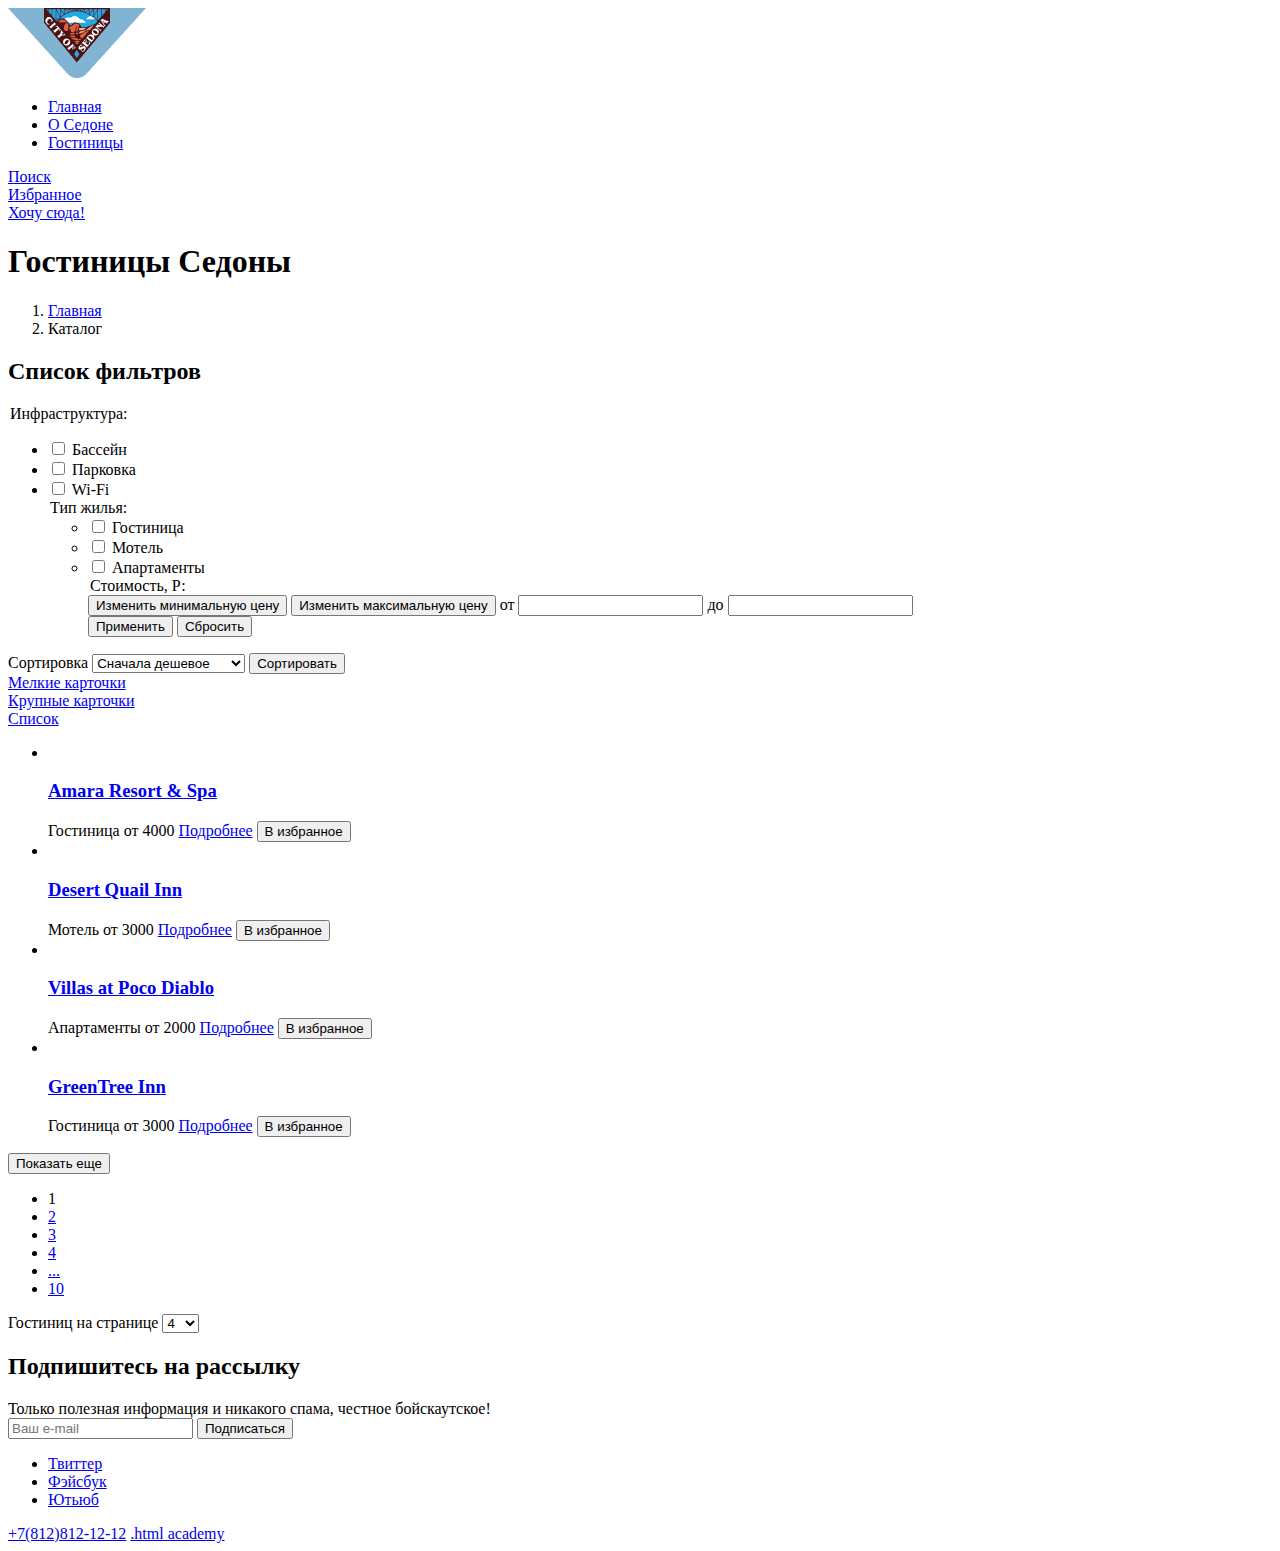
==== catalog.html @ f3546a02 "css" ====
<!DOCTYPE html>
<html lang="ru">
    <head>
        <meta charset="utf-8">
        <title>Каталог</title>
    </head>
<body>
    <header class="page-header">
        <nav class="navigation">
            <a class="navigation-logo" href="index.html">
                <img class="page-header-logo" alt="Герб Седоны" src="images/sedona.png">
            </a>
          <ul class="navigation-list">
            <li class="navigation-item">
              <a class="navigation-link" href="index.html">Главная</a>
            </li>
            <li class="navigation-item">
              <a class="navigation-link" href="aboutSedona.html">О Седоне</a>
            </li>
            <li class="navigation-item">
              <a class="navigation-link navigation-link-current" href="hotels.html">Гостиницы</a>
            </li>
          </ul>
          
          <div class="navigation-item">
              <a class="navigation-link" href="#">
                <span class="visually-hidden">Поиск</span></a>
              </div>
            <div class="navigation-item">
              <a class="navigation-link" href="#">
                <span class="visually-hidden">Избранное</span></a>
              </div>
            <div class="navigation-item">
              <a class="navigation-link" href="#">
                <span>Хочу сюда!</span></a>
              </div>
        </nav>
        </header>
<main class="main-inner">
    <header class="inner-header">
        <h1 class="inner-header-title">Гостиницы Седоны</h1>
        <ol class="breadcrumbs">
            <li class="breadcrumbs-item">
                <a class="breadcrumbs-link" href="index.html">Главная</a>
            </li>
            <li class="breadcrumbs-item">
                <a class="breadcrumbs-link">Каталог</a>
            </li>
        </ol>
    <section class="catalog-hotels">
        <h2 class="visually-hidden">Список фильтров</h2>
    <form class="search-form">

        <legend class="search-form-field-title">Инфраструктура:</legend>
    <label class="search">
        <ul class="search-form-field-list">
            <li class="search-form-field-item">
        <input class="visually-hidden search-form-input" type="checkbox" name="swimming pool">
        <span class="search-mark"></span>
        <span class="search-label">Бассейн</span>
    </label>
    </li>
    <li class="search-form-field-item">
        <input class="visually-hidden search-form-input" type="checkbox" name="parking">
        <span class="search-mark"></span>
        <span class="search-label">Парковка</span>
    </label>
    </li>
    <li class="search-form-fiield-item">
        <input class="visually-hidden search-form-input" type="checkbox" name="Wi-Fi">
        <span class="search-mark"></span>
        <span class="search-label">Wi-Fi</span>
    </label>
    </li>
    </form>    
    <form class="search-form-fieldset">
        <legend class="search-form-field-title">Тип жилья:</legend>
         <label class="search">
        <ul class="search-form-field-list">
            <li class="search-form-field-item">
        <input class="visually-hidden search-form-input" type="checkbox" name="hotel">
        <span class="search-mark"></span>
        <span class="search-label">Гостиница</span>
    </label>
    </li>
    <li class="search-form-field-item">
        <input class="visually-hidden search-form-input" type="checkbox" name="motel">
        <span class="search-mark"></span>
        <span class="search-label">Мотель</span>
    </label>
    </li>
    <li class="search-form-field-item">
        <input class="visually-hidden search-form-input" type="checkbox" name="apartment">
        <span class="search-mark"></span>
        <span class="search-label">Апартаменты</span>
    </label>
    </li>
    </form>  
    <form class="price-hotels">
        <legend class="price-hotels-title">Стоимость, Р:</legend>
        <button class="range-toggle toggle-min" type="button">
            <span class="visually-hidden">Изменить минимальную цену</span>
        </button>
        <button class="range-toggle toggle-max" type="button">
            <span class="visually-hidden">Изменить максимальную цену</span>
        </button>
        <label class="catalog-filter-label">
            от <input class="catalog-filter-input" type="number" name="min-price">
        </label>
        <label class="catalog-filter-label">
            до <input class="catalog-filter-input" type="number" name="max-price">
        </label>
      </form> 
    <form class="search-hotels">
      <button class="search-hotels-apply" type="submit">Применить</button>
      <button class="search-hotels-reset" type="submit">Сбросить</button> 
    </form> 
    </section>    
  </header>
</main>

  <section class="search-result">
    <divclass="sorting-type">
      <label class="visually-hidden" for="sorting">Сортировка</label>
      <select class="select-control" id="sorting" name="sorting">
        <option value="cheap">Сначала дешевое</option>
        <option value="popular">Сначала популярное</option>
        <option value="expensive">Сначала дорогое</option>
      </select>
      <button class="visually-hidden">Сортировать</button>
    </div>
  <div><a href="#" class="button">
    <span class="visually-hidden">Мелкие карточки</span>
  </a></div>  
  <div><a href="#" class="button">
    <span class="visually-hidden">Крупные карточки</span>
  </a></div>
  <div><a href="#" class="button">
    <span class="visually-hidden">Список</span>
  </a></div> 
<ul class="hotel-list">
  <li class="hotel-card">
  <a class="hotel-card-link" href="hotel.html">
    <img class="hotel-card-image" src="" alt="">
    <h3 class="hotel-card-title">Amara Resort & Spa</h3>
  </a>  
    <span class="hotel-card-type">Гостиница</span>
    <span class="hotel-card-price">от 4000</span>
  <a href="#" class="hotel-card-details">Подробнее</a>
  <button class="hotel-card-favourites" type="submit">В избранное</button>
  </li>
  <li class="hotel-card">
    <a class="hotel-card-link" href="hotel.html">
      <img class="hotel-card-image" src="" alt="">
      <h3 class="hotel-card-title">Desert Quail Inn</h3>
    </a>  
      <span class="hotel-card-type">Мотель</span>
      <span class="hotel-card-price">от 3000</span>
    <a href="#" class="hotel-card-details">Подробнее</a>
    <button class="hotel-card-favourites" type="submit">В избранное</button>
    </li>
    <li class="hotel-card">
      <a class="hotel-card-link" href="hotel.html">
        <img class="hotel-card-image" src="" alt="">
        <h3 class="hotel-card-title">Villas at Poco Diablo</h3>
      </a>  
        <span class="hotel-card-type">Апартаменты</span>
        <span class="hotel-card-price">от 2000</span>
      <a href="#" class="hotel-card-details">Подробнее</a>
      <button class="hotel-card-favourites" type="submit" aria-checked="">В избранное</button>
      </li>
      <li class="hotel-card">
        <a class="hotel-card-link" href="hotel.html">
          <img class="hotel-card-image" src="" alt="">
          <h3 class="hotel-card-title">GreenTree Inn</h3>
        </a>  
          <span class="hotel-card-type">Гостиница</span>
          <span class="hotel-card-price">от 3000</span>
        <a href="#" class="hotel-card-details">Подробнее</a>
        <button class="hotel-card-favourites" type="submit">В избранное</button>
        </li>
</ul>
<button class="button show-more-button" type="button">Показать еще</button>
<ul class="pagination">
   <li class="pagination-item">
    <a class="pagination-link pagination-current">1</a>
    </li>
    <li class="pagination-item">
      <a class="pagination-link pagination-current" href="#">2</a>
      </li>
      <li class="pagination-item">
        <a class="pagination-link pagination-current" href="#">3</a>
        </li>
        <li class="pagination-item">
          <a class="pagination-link pagination-current" href="#">4</a>
        </li>  
            <li class="pagination-item">
            <a class="pagination-link pagination-current" href="#">...</a>
            </li>
            <li class="pagination-item">
              <a class="pagination-link pagination-current" href="#">10</a>
            </li>
 </ul>
  <div class="quantity-hotel-card">
    <label>Гостиниц на странице</label>
    <select class="select-control" id="quantity" name="quantity">
      <option value="4">4</option>
      <option value="8">8</option>
      <option value="12">12</option>
    </select>
  </div>
  </section>
  
  <section class="contact-section">
    <h2 class="contact-section-title">Подпишитесь на рассылку</h2>
    <span class="contact-section-description">Только полезная информация и никакого спама,
      честное бойскаутское!</span>
    <form class="contact-section-form" action="https://htmlacademy.ru" method="POST">
     <label class="subscribe-button-label">
      <input type="text" id="email" name="E-mail" placeholder="Ваш e-mail" required>
      <button class="button" type="submit">Подписаться</button>
      </label>
    </form>
  </section>

<footer class="page-footer">
  <section class="footer-social">
    <ul class="social-list">
      <li class="social-item">
        <a class="button" href="https://www.twitter.com/htmlacademy_ru">
        <span class="visually-hidden">Твиттер</span>
        </a>
      </li>  
      <li class="social-item">
        <a class="button" href="https://www.facebook.com/htmlacademy">
        <span class="visually-hidden">Фэйсбук</span>
        </a>
      </li>  
      <li class="social-item">
        <a class="button" href="https://www.youtube.com/c/HTMLAcademyRUS">
        <span class="visually-hidden">Ютьюб</span>
        </a>
      </li>  
    </ul>
  </section>
      <a class="footer-phone-link" href="tel:+78128121212">+7(812)812-12-12</a>
      <a class="footer-link" href="https://htmlacademy.ru" >.html academy</a>
</footer>

</body>
</html>
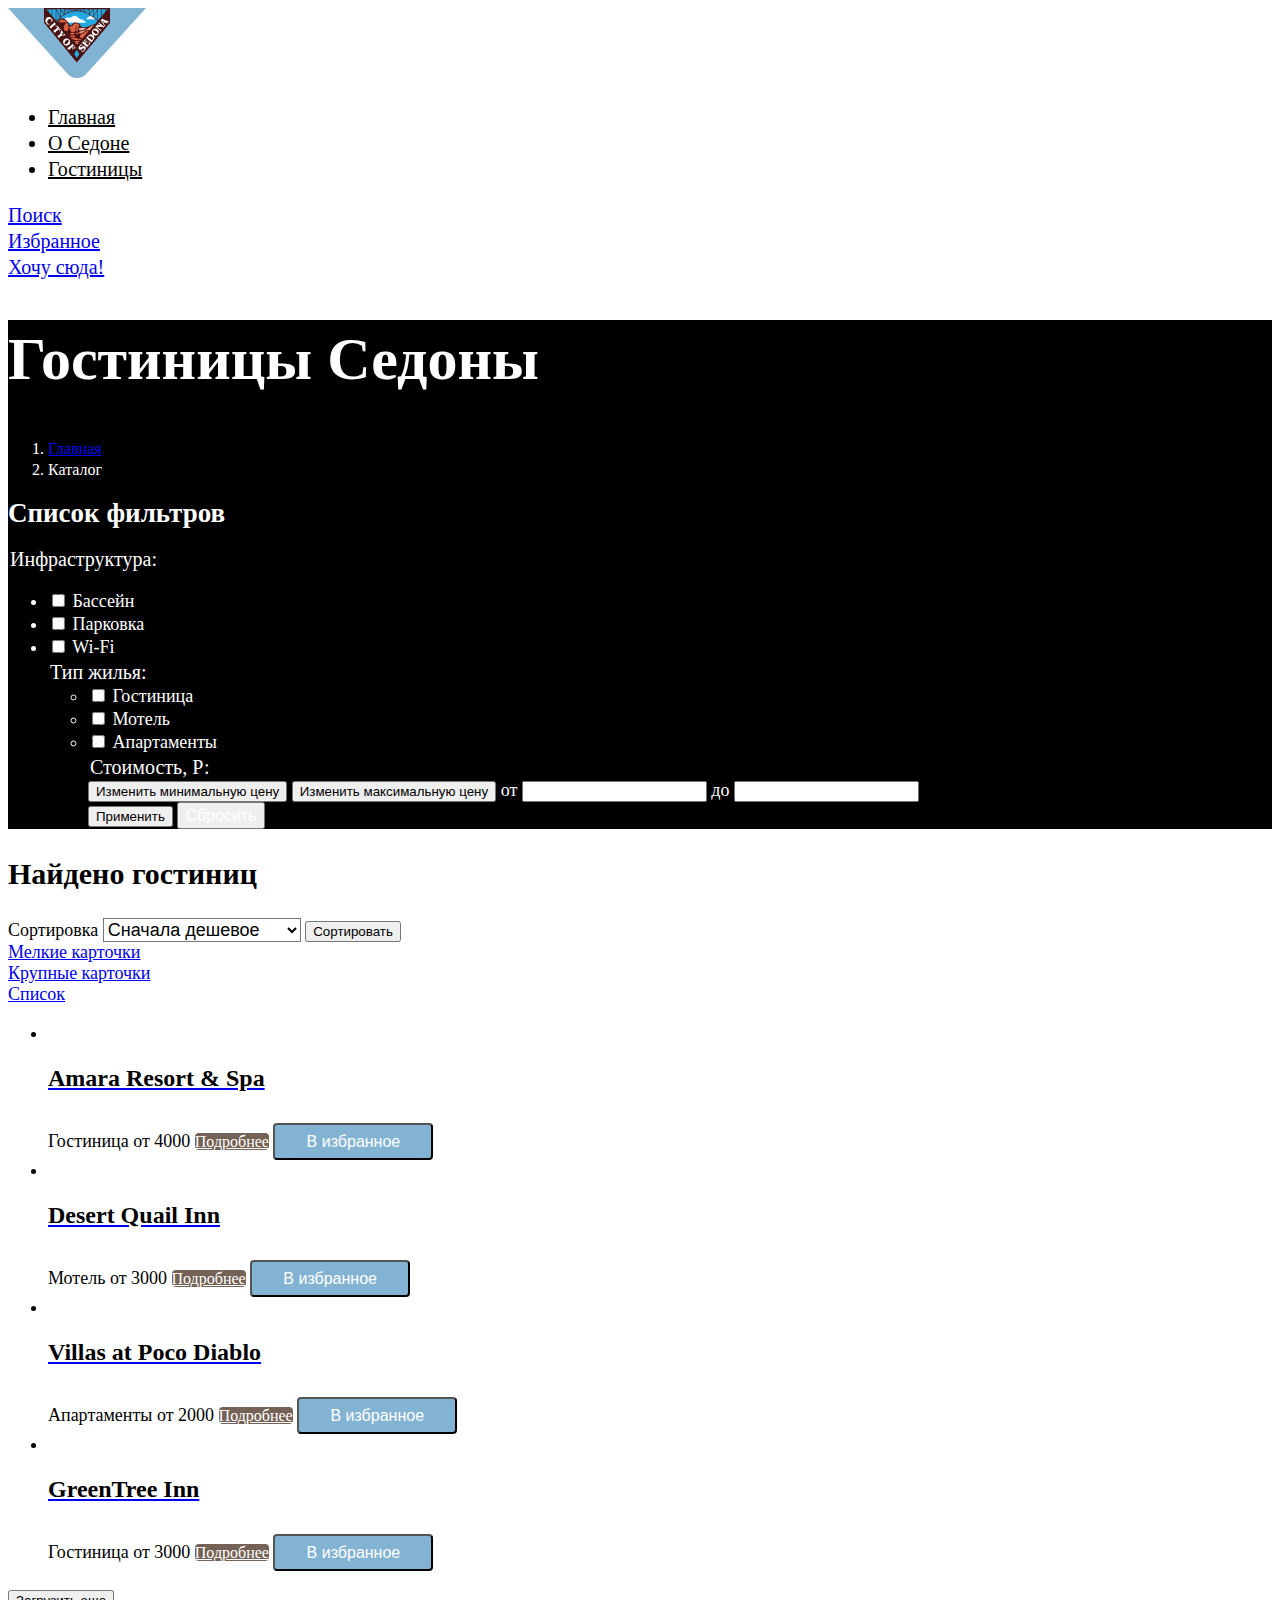
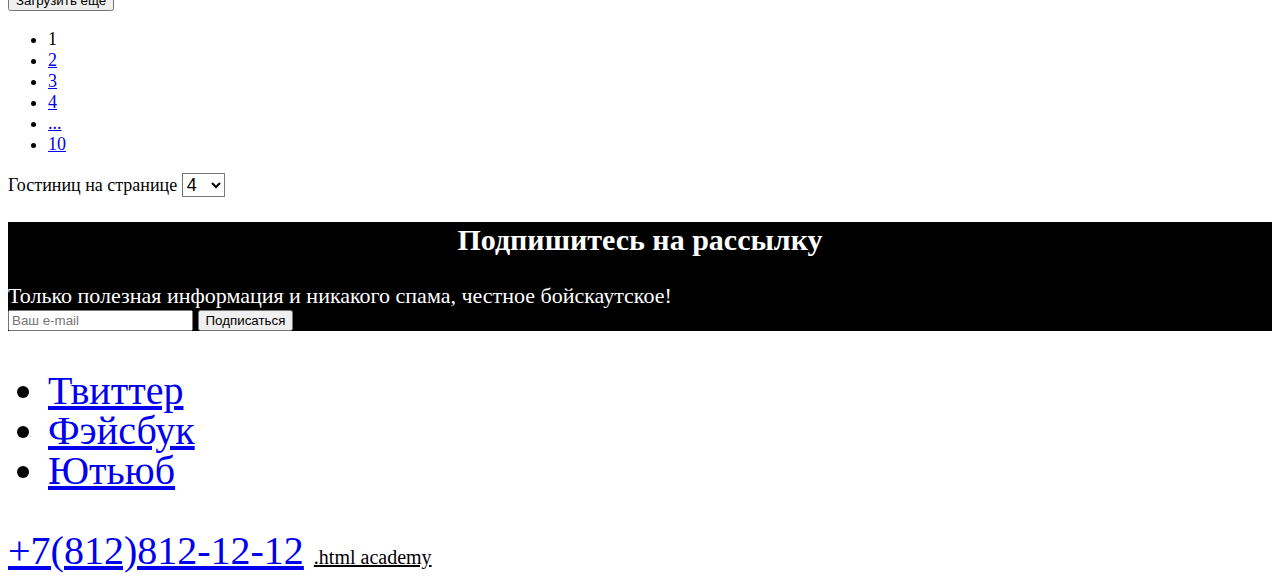
==== commit 45df2679: "разметка страниц" ====
--- a/catalog.html
+++ b/catalog.html
@@ -3,6 +3,7 @@
     <head>
         <meta charset="utf-8">
         <title>Каталог</title>
+        <link rel="stylesheet" href="styles/styles.css">
     </head>
 <body>
     <header class="page-header">
@@ -120,7 +121,8 @@
 </main>
 
   <section class="search-result">
-    <divclass="sorting-type">
+    <h2 class="total-result">Найдено гостиниц</h2>
+    <div class="sorting-type">
       <label class="visually-hidden" for="sorting">Сортировка</label>
       <select class="select-control" id="sorting" name="sorting">
         <option value="cheap">Сначала дешевое</option>
@@ -129,13 +131,13 @@
       </select>
       <button class="visually-hidden">Сортировать</button>
     </div>
-  <div><a href="#" class="button">
+  <div><a href="#" class="button-small-card">
     <span class="visually-hidden">Мелкие карточки</span>
   </a></div>  
-  <div><a href="#" class="button">
+  <div><a href="#" class="button-big-card">
     <span class="visually-hidden">Крупные карточки</span>
   </a></div>
-  <div><a href="#" class="button">
+  <div><a href="#" class="button-list">
     <span class="visually-hidden">Список</span>
   </a></div> 
 <ul class="hotel-list">
@@ -180,25 +182,25 @@
         <button class="hotel-card-favourites" type="submit">В избранное</button>
         </li>
 </ul>
-<button class="button show-more-button" type="button">Показать еще</button>
+<button class="button show-more-button" type="button">Загрузить еще</button>
 <ul class="pagination">
    <li class="pagination-item">
-    <a class="pagination-link pagination-current">1</a>
+    <a class="pagination-link pagination-current-1">1</a>
     </li>
     <li class="pagination-item">
-      <a class="pagination-link pagination-current" href="#">2</a>
+      <a class="pagination-link pagination-current-n" href="#">2</a>
       </li>
       <li class="pagination-item">
-        <a class="pagination-link pagination-current" href="#">3</a>
+        <a class="pagination-link pagination-current-n" href="#">3</a>
         </li>
         <li class="pagination-item">
-          <a class="pagination-link pagination-current" href="#">4</a>
+          <a class="pagination-link pagination-current-n" href="#">4</a>
         </li>  
             <li class="pagination-item">
-            <a class="pagination-link pagination-current" href="#">...</a>
+            <a class="pagination-link pagination-current-n" href="#">...</a>
             </li>
             <li class="pagination-item">
-              <a class="pagination-link pagination-current" href="#">10</a>
+              <a class="pagination-link pagination-current-n" href="#">10</a>
             </li>
  </ul>
   <div class="quantity-hotel-card">
--- a/styles/styles.css
+++ b/styles/styles.css
@@ -0,0 +1,375 @@
+
+@font-face {
+    font-family: "PT Sans";
+    font-style: normal;
+    font-weight: 400;
+    src: url("fonts/ptsans-400.woff2");
+    font-display: swap;
+}
+
+@font-face {
+    font-family: "PT Sans";
+    font-style: normal;
+    font-weight: 700;
+    src: url("fonts/ptsans-700.woff2");
+    font-display: swap;
+}
+
+body {
+    font-family: "PT Sans" sans-serif;
+    font-size: 18px;
+    line-height: 21px;
+    color: #000000;
+    background-color: #ffffff;
+}
+
+.page-header {
+    color: #000000;
+    font-size: 20px;
+    line-height: 26px;
+}
+
+.navigation-list {
+    font-family: "PT Sans" sans-serif;
+    color: #000000;
+    background-color: #ffffff;
+    font-size: 20px;
+    line-height: 26px;  
+}
+
+.navigation-list a {
+    font-family: "PT Sans" sans-serif;
+    color: #000000;
+}
+
+.page-main {
+    background-image: url("images/page-main.jpg");
+    background-color: rgb(118, 192, 214);
+    repeat: no-repeat;
+    position: absolute;
+}
+
+.advantages {
+    font-size: 30px;
+    line-height: 36px;
+    font-weight: 700;color: #000000;
+    background-color: #ffffff;
+   }
+
+.advantages-title {
+    font-family: "PT Sans" sans-serif;
+    font-size: 24px;
+    line-height: 28px;
+    color: #ffffff;
+    background-color: #83B3D3;
+    background-size: 400px 384px;
+
+}   
+
+/*Преимущества*/
+.advantages-item-1 {
+    font-size: 24px;
+    line-height: 28px;
+    color: #ffffff;
+    background-color: #83B3D3;
+}
+.advantages-item-2 {
+    font-size: 24px;
+    line-height: 28px;
+    color: #ffffff;
+    background-color: #83B3D3;
+}
+.advantages-item-3 {
+    font-size: 24px;
+    line-height: 28px;
+    color: #000000;
+    background-color: rgba(131, 179, 211, 0.12);
+}
+
+.advantages-item-4 {
+    font-size: 24px;
+    line-height: 28px;
+    color: #000000;
+    background-color: rgba(131, 179, 211, 0.2);
+}
+.advantages-item-5 {
+    font-size: 24px;
+    line-height: 28px;
+    color: #000000;
+    background-color: rgba(131, 179, 211, 0.12);
+}
+
+.subadvantages-item-1 {
+    color: #000000;
+    background-color: rgba(131, 179, 211, 0.12);
+}
+
+.subadvantages-item-2 {
+    color: #000000;
+    background-color: #ffffff;
+}
+.subadvantages-item-3 {
+    color: #000000;
+    background-color: rgba(131, 179, 211, 0.12);
+}
+
+p {
+    font-family: "PT Sans" sans-serif;
+    font-size: 22px;
+    line-height: 36px;
+    text-align: center;
+    
+}
+
+
+.search-title {
+    font-family: "PT Sans" sans-serif;
+    font-size: 30px;
+    line-height: 36px;
+    color: #000000;
+    text-align: center;
+}
+.search-description {
+    font-family: "PT Sans" sans-serif;
+    font-size: 22px;
+    line-height: 26px;
+    color: #000000;
+    text-align: center;
+
+}
+
+section .search-description + .button
+ {
+    font-family: "PT Sans" sans-serif;
+    font-size: 20px;
+    line-height: 36px;
+    color: #ffffff;
+    background-color: #756257;
+    text-align: center;
+    width: 575px;
+    height: 60px;
+    border-radius: 10px;
+}
+
+.contact-section {
+    color: #ffffff;
+    background-color:#000000;
+    background-image: url("images/contact-section-background.jpg");
+    }
+
+.contact-section-title {
+    font-family: "PT Sans" sans-serif;
+    font-size: 30px;
+    line-height: 36px;
+    text-align:center;
+    color: #ffffff;
+    background-color: #000000;
+}
+
+.contact-section-description {
+    font-family: "PT Sans" sans-serif;
+    font-size: 22px;
+    line-height: 26px;
+    text-align: center;
+    color: #ffffff;
+    background-color: #000000;
+
+}
+
+.page-footer {
+    font-family: "PT Sans" sans-serif;
+    font-size: 40px;
+    line-height: 40px;
+    color:#000000;
+    background-color: #ffffff;
+}
+
+.page-footer .social-item-twitter {
+    font-family: "PT Sans" sans-serif;
+    font-size: 20px;
+    line-height: 20px;
+    color:#000000;
+    background-color: #ffffff;
+}
+
+.page-footer .social-item-facebook {
+    font-family: "PT Sans" sans-serif;
+    font-size: 20px;
+    line-height: 20px;
+    color:#000000;
+    background-color: #ffffff;
+}
+
+.page-footer .social-item-youtube {
+    font-family: "PT Sans" sans-serif;
+    font-size: 20px;
+    line-height: 20px;
+    color:#000000;
+    background-color: #ffffff;
+}
+
+.footer-link {
+    font-family: "PT Sans" sans-serif;
+    font-size: 20px;
+    line-height: 20px;
+    color:#000000;
+    background-color: #ffffff;
+}
+    
+
+/*Каталог*/
+
+.main-inner {
+    font-family: "PT Sans" sans-serif;
+    color: #ffffff;
+    background-color: black;
+}
+
+.inner-header-title {
+    font-size: 60px;
+    line-height: 78px;
+    color: #ffffff;
+}
+
+.breadcrumbs {
+    font-size: 16px;
+    line-height: 21px;
+    color: #ffffff;
+}
+
+.search-form-field-title {
+    font-size: 20px;
+    line-height: 26px;
+    color: #ffffff;
+}
+
+.search-label {
+    font-size: 18px;
+    line-height: 23px;
+    color: #ffffff;
+}
+
+.price-hotels-title {
+    font-size: 20px;
+    line-height: 26px;
+    color: #ffffff;
+}
+
+.range-toggle toggle-min {
+    font-size: 18px;
+    line-height: 23px;
+    color: #ffffff;
+}
+
+.range-toggle toggle-max {
+    font-size: 18px;
+    line-height: 23px;
+    color: #ffffff;
+}
+
+.search-hotels-apply button{
+    font-size: 16px;
+    line-height: 21px;
+    color: #ffffff;
+    background-color: #83B3D3;
+    width: 160px;
+    height: 48px;
+    border-radius: 4px;
+}
+
+.search-hotels-reset {
+    font-size: 16px;
+    line-height: 21px;
+    color: #ffffff;
+}
+
+.total-result {
+    font-size: 30px;
+    line-height: 39px;
+    color: #000000;
+    background-color: #ffffff;
+}
+
+.select-control {
+    font-size: 18px;
+    line-height: 23px;
+    color: #000000;
+    background-color: #ffffff;
+}
+
+.hotel-card-title {
+    font-size: 24px;
+    height: 31px;
+    color: #000000;
+    background-color: #ffffff;
+}
+
+.hotel-card-type {
+    font-size: 18px;
+    line-height: 23px;
+    color: #000000;
+    background-color: #ffffff;
+}
+
+.hotel-card-price {
+    font-size: 18px;
+    line-height: 23px;
+    color: #000000;
+    background-color: #ffffff;
+}
+
+.hotel-card-details {
+    font-size: 16px;
+    line-height: 21px;
+    color: #ffffff;
+    background-color: #756257;
+    width: 160px;
+    height: 37px;
+    border-radius: 4px;
+}
+
+.hotel-card-favourites {
+    font-size: 16px;
+    line-height: 21px;
+    color: #ffffff;
+    background-color: #83B3D3;
+    width: 160px;
+    height: 37px;
+    border-radius: 4px;
+}
+
+.button .show-more-button {
+    font-size: 20px;
+    line-height: 26px;
+    color: #ffffff;
+    background-color: #83B3D3;
+    width: 625px;
+    height: 55px;
+}
+
+.pagination-link .pagination-current-1 {
+    font-size: 20px;
+    line-height: 26px;
+    color: #000000;
+    background-color: #F2F2F2;
+    width: 55px;
+    height: 55px;
+    border-radius: 4px;
+}
+
+.pagination-link .pagination-current-n {
+    font-size: 20px;
+    line-height: 26px;
+    color: #000000;
+    background-color: #83B3D3;
+    width: 55px;
+    height: 55px;
+    border-radius: 4px;
+}
+
+.quantity-hotel-card {
+    font-size: 18px;
+    line-height: 23px;
+    color: #000000;
+    background-color: #ffffff;
+}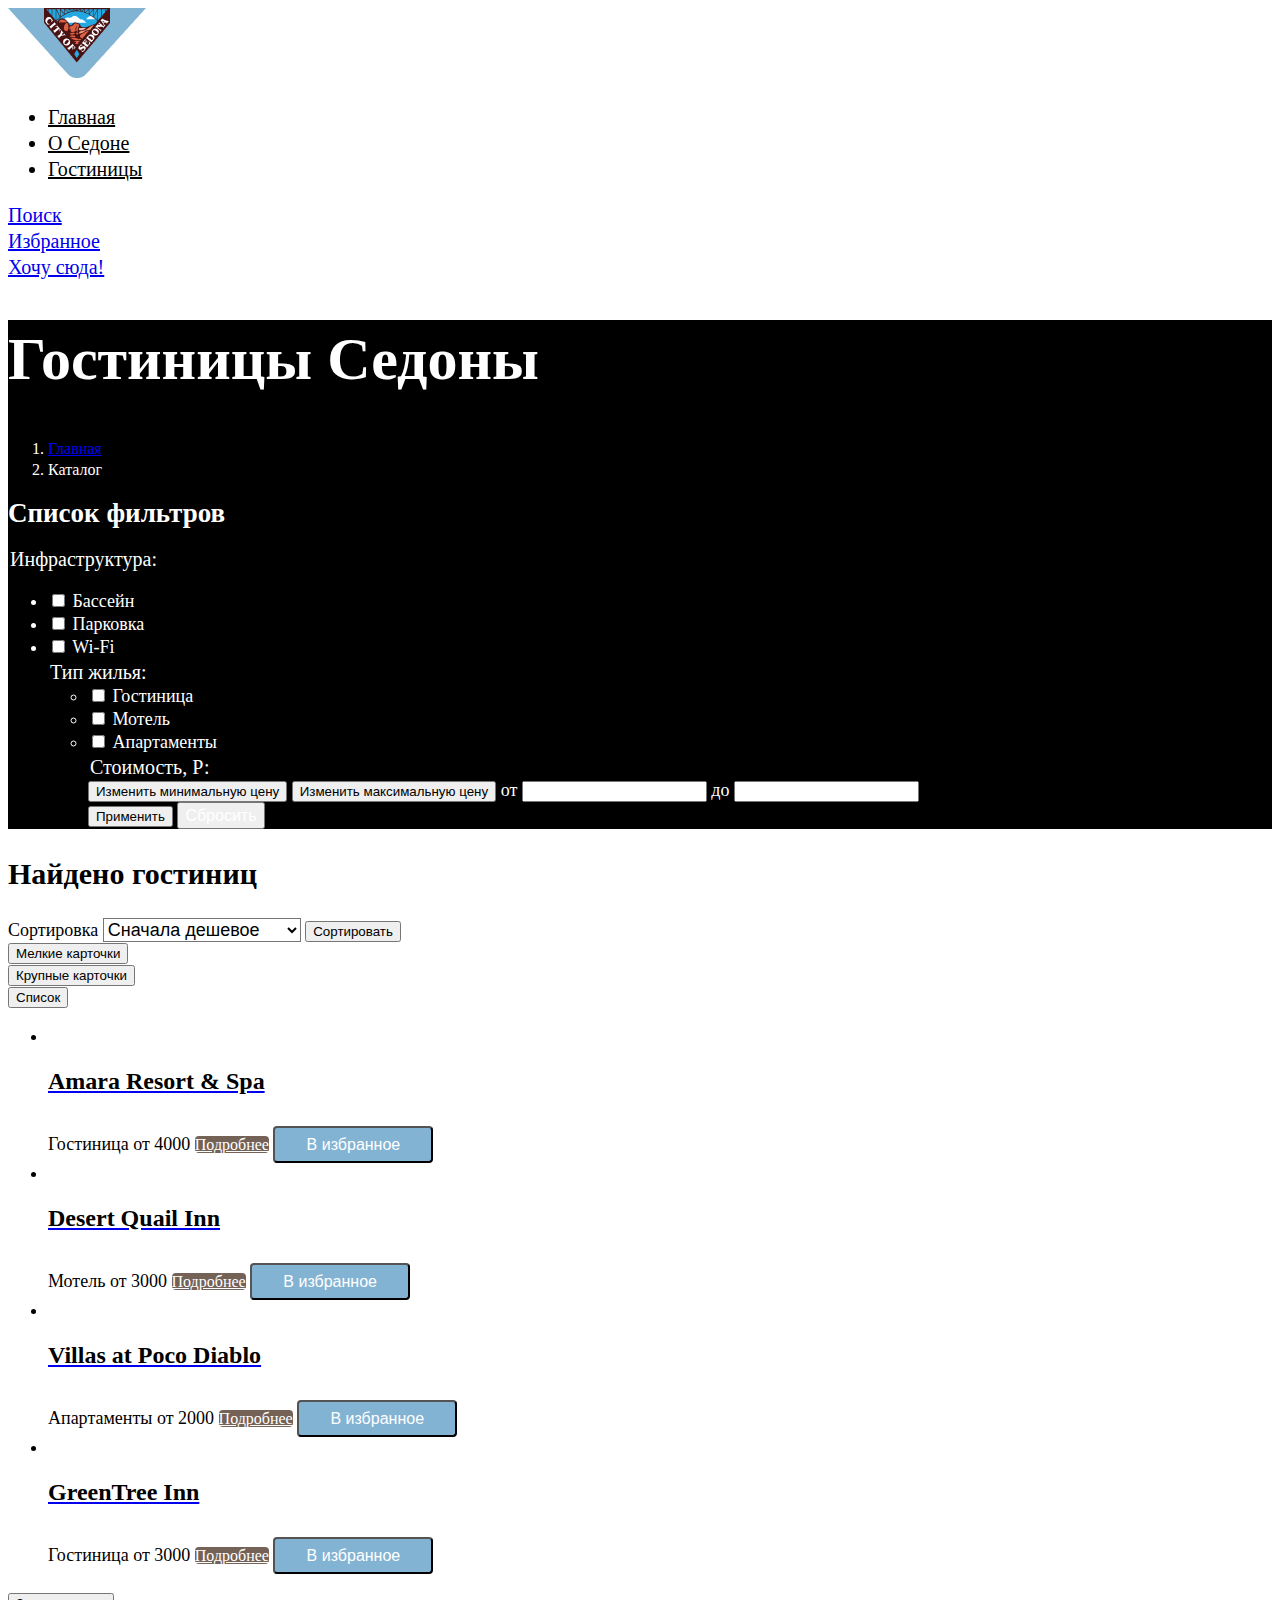
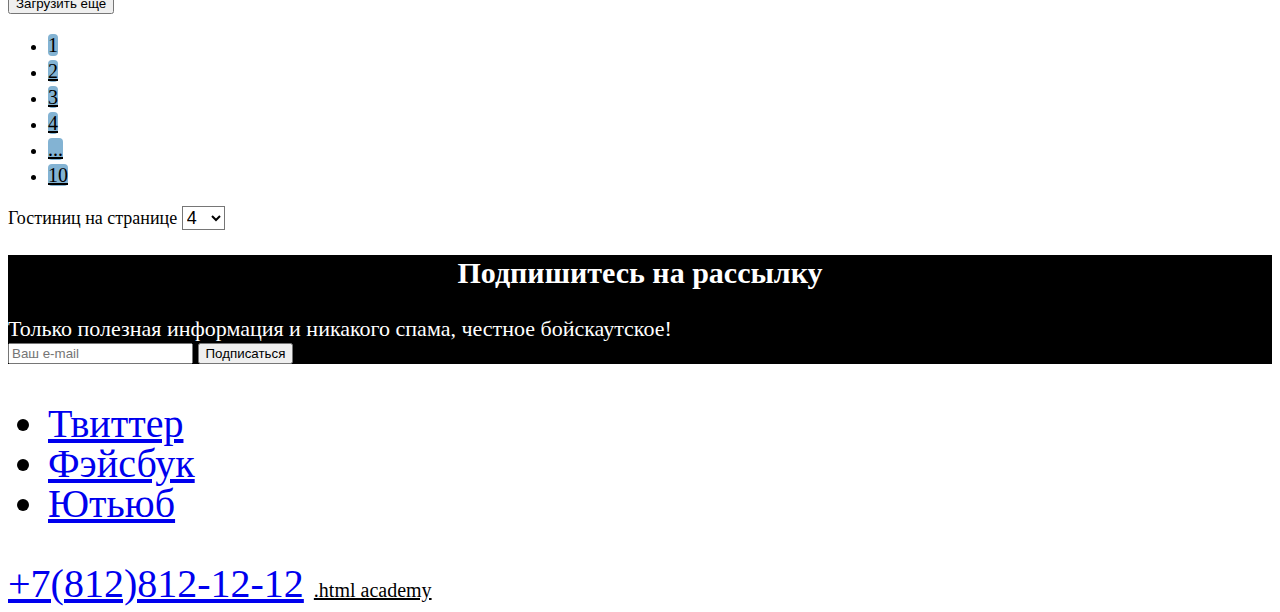
==== commit c0a302b4: "Исправлена базовая стилизация" ====
--- a/catalog.html
+++ b/catalog.html
@@ -131,15 +131,15 @@
       </select>
       <button class="visually-hidden">Сортировать</button>
     </div>
-  <div><a href="#" class="button-small-card">
+  <div class="mode-buttons"><button class="mode-buttons-card-small" type="submit">
     <span class="visually-hidden">Мелкие карточки</span>
-  </a></div>  
-  <div><a href="#" class="button-big-card">
+  </div>  
+  <div class="mode-buttons"><button class="mode-buttons-card-big" type="submit">
     <span class="visually-hidden">Крупные карточки</span>
-  </a></div>
-  <div><a href="#" class="button-list">
+  </div>
+  <div class="mode-buttons"><button class="mode-buttons-card-list" type="submit">
     <span class="visually-hidden">Список</span>
-  </a></div> 
+  </div> 
 <ul class="hotel-list">
   <li class="hotel-card">
   <a class="hotel-card-link" href="hotel.html">
@@ -188,19 +188,19 @@
     <a class="pagination-link pagination-current-1">1</a>
     </li>
     <li class="pagination-item">
-      <a class="pagination-link pagination-current-n" href="#">2</a>
+      <a class="pagination-link" href="#">2</a>
       </li>
       <li class="pagination-item">
-        <a class="pagination-link pagination-current-n" href="#">3</a>
+        <a class="pagination-link" href="#">3</a>
         </li>
         <li class="pagination-item">
-          <a class="pagination-link pagination-current-n" href="#">4</a>
+          <a class="pagination-link" href="#">4</a>
         </li>  
             <li class="pagination-item">
-            <a class="pagination-link pagination-current-n" href="#">...</a>
+            <a class="pagination-link" href="#">...</a>
             </li>
             <li class="pagination-item">
-              <a class="pagination-link pagination-current-n" href="#">10</a>
+              <a class="pagination-link" href="#">10</a>
             </li>
  </ul>
   <div class="quantity-hotel-card">
--- a/styles/styles.css
+++ b/styles/styles.css
@@ -16,7 +16,7 @@
 }
 
 body {
-    font-family: "PT Sans" sans-serif;
+    font-family: "PT Sans" "PT Mono" sans-serif;
     font-size: 18px;
     line-height: 21px;
     color: #000000;
@@ -30,7 +30,6 @@
 }
 
 .navigation-list {
-    font-family: "PT Sans" sans-serif;
     color: #000000;
     background-color: #ffffff;
     font-size: 20px;
@@ -38,15 +37,13 @@
 }
 
 .navigation-list a {
-    font-family: "PT Sans" sans-serif;
     color: #000000;
 }
 
 .page-main {
     background-image: url("images/page-main.jpg");
-    background-color: rgb(118, 192, 214);
-    repeat: no-repeat;
-    position: absolute;
+    background-color: #83B3D3;
+    background-repeat: no-repeat;
 }
 
 .advantages {
@@ -57,7 +54,6 @@
    }
 
 .advantages-title {
-    font-family: "PT Sans" sans-serif;
     font-size: 24px;
     line-height: 28px;
     color: #ffffff;
@@ -67,34 +63,28 @@
 }   
 
 /*Преимущества*/
-.advantages-item-1 {
+.advantages-item {
     font-size: 24px;
-    line-height: 28px;
-    color: #ffffff;
-    background-color: #83B3D3;
-}
-.advantages-item-2 {
-    font-size: 24px;
-    line-height: 28px;
-    color: #ffffff;
-    background-color: #83B3D3;
-}
-.advantages-item-3 {
-    font-size: 24px;
-    line-height: 28px;
+    line-height: 28px;   
+}
+.advantages-item .item-1 {
+    color: #ffffff;
+    background-color: #83B3D3;
+}
+.advantages-item .item-2 {
+    color: #ffffff;
+    background-color: #83B3D3;
+}
+.advantages-item .item-3 {
     color: #000000;
     background-color: rgba(131, 179, 211, 0.12);
 }
 
-.advantages-item-4 {
-    font-size: 24px;
-    line-height: 28px;
+.advantages-item .item-4 {
     color: #000000;
     background-color: rgba(131, 179, 211, 0.2);
 }
-.advantages-item-5 {
-    font-size: 24px;
-    line-height: 28px;
+.advantages-item .item-5 {
     color: #000000;
     background-color: rgba(131, 179, 211, 0.12);
 }
@@ -113,8 +103,7 @@
     background-color: rgba(131, 179, 211, 0.12);
 }
 
-p {
-    font-family: "PT Sans" sans-serif;
+.reasons {
     font-size: 22px;
     line-height: 36px;
     text-align: center;
@@ -123,14 +112,12 @@
 
 
 .search-title {
-    font-family: "PT Sans" sans-serif;
     font-size: 30px;
     line-height: 36px;
     color: #000000;
     text-align: center;
 }
 .search-description {
-    font-family: "PT Sans" sans-serif;
     font-size: 22px;
     line-height: 26px;
     color: #000000;
@@ -140,7 +127,6 @@
 
 section .search-description + .button
  {
-    font-family: "PT Sans" sans-serif;
     font-size: 20px;
     line-height: 36px;
     color: #ffffff;
@@ -158,7 +144,6 @@
     }
 
 .contact-section-title {
-    font-family: "PT Sans" sans-serif;
     font-size: 30px;
     line-height: 36px;
     text-align:center;
@@ -167,7 +152,6 @@
 }
 
 .contact-section-description {
-    font-family: "PT Sans" sans-serif;
     font-size: 22px;
     line-height: 26px;
     text-align: center;
@@ -185,7 +169,6 @@
 }
 
 .page-footer .social-item-twitter {
-    font-family: "PT Sans" sans-serif;
     font-size: 20px;
     line-height: 20px;
     color:#000000;
@@ -193,7 +176,6 @@
 }
 
 .page-footer .social-item-facebook {
-    font-family: "PT Sans" sans-serif;
     font-size: 20px;
     line-height: 20px;
     color:#000000;
@@ -201,7 +183,6 @@
 }
 
 .page-footer .social-item-youtube {
-    font-family: "PT Sans" sans-serif;
     font-size: 20px;
     line-height: 20px;
     color:#000000;
@@ -209,7 +190,6 @@
 }
 
 .footer-link {
-    font-family: "PT Sans" sans-serif;
     font-size: 20px;
     line-height: 20px;
     color:#000000;
@@ -220,7 +200,7 @@
 /*Каталог*/
 
 .main-inner {
-    font-family: "PT Sans" sans-serif;
+    font-family: "PT Sans" "PT Mono" sans-serif;
     color: #ffffff;
     background-color: black;
 }
@@ -347,24 +327,18 @@
     height: 55px;
 }
 
-.pagination-link .pagination-current-1 {
-    font-size: 20px;
-    line-height: 26px;
-    color: #000000;
-    background-color: #F2F2F2;
+.pagination-link {
+    font-size: 20px;
+    line-height: 26px;
+    color: #000000;
+    background-color: #83B3D3;
     width: 55px;
     height: 55px;
     border-radius: 4px;
 }
 
-.pagination-link .pagination-current-n {
-    font-size: 20px;
-    line-height: 26px;
-    color: #000000;
-    background-color: #83B3D3;
-    width: 55px;
-    height: 55px;
-    border-radius: 4px;
+.pagination-link .pagination-current-1 {
+    background-color: #F2F2F2;
 }
 
 .quantity-hotel-card {
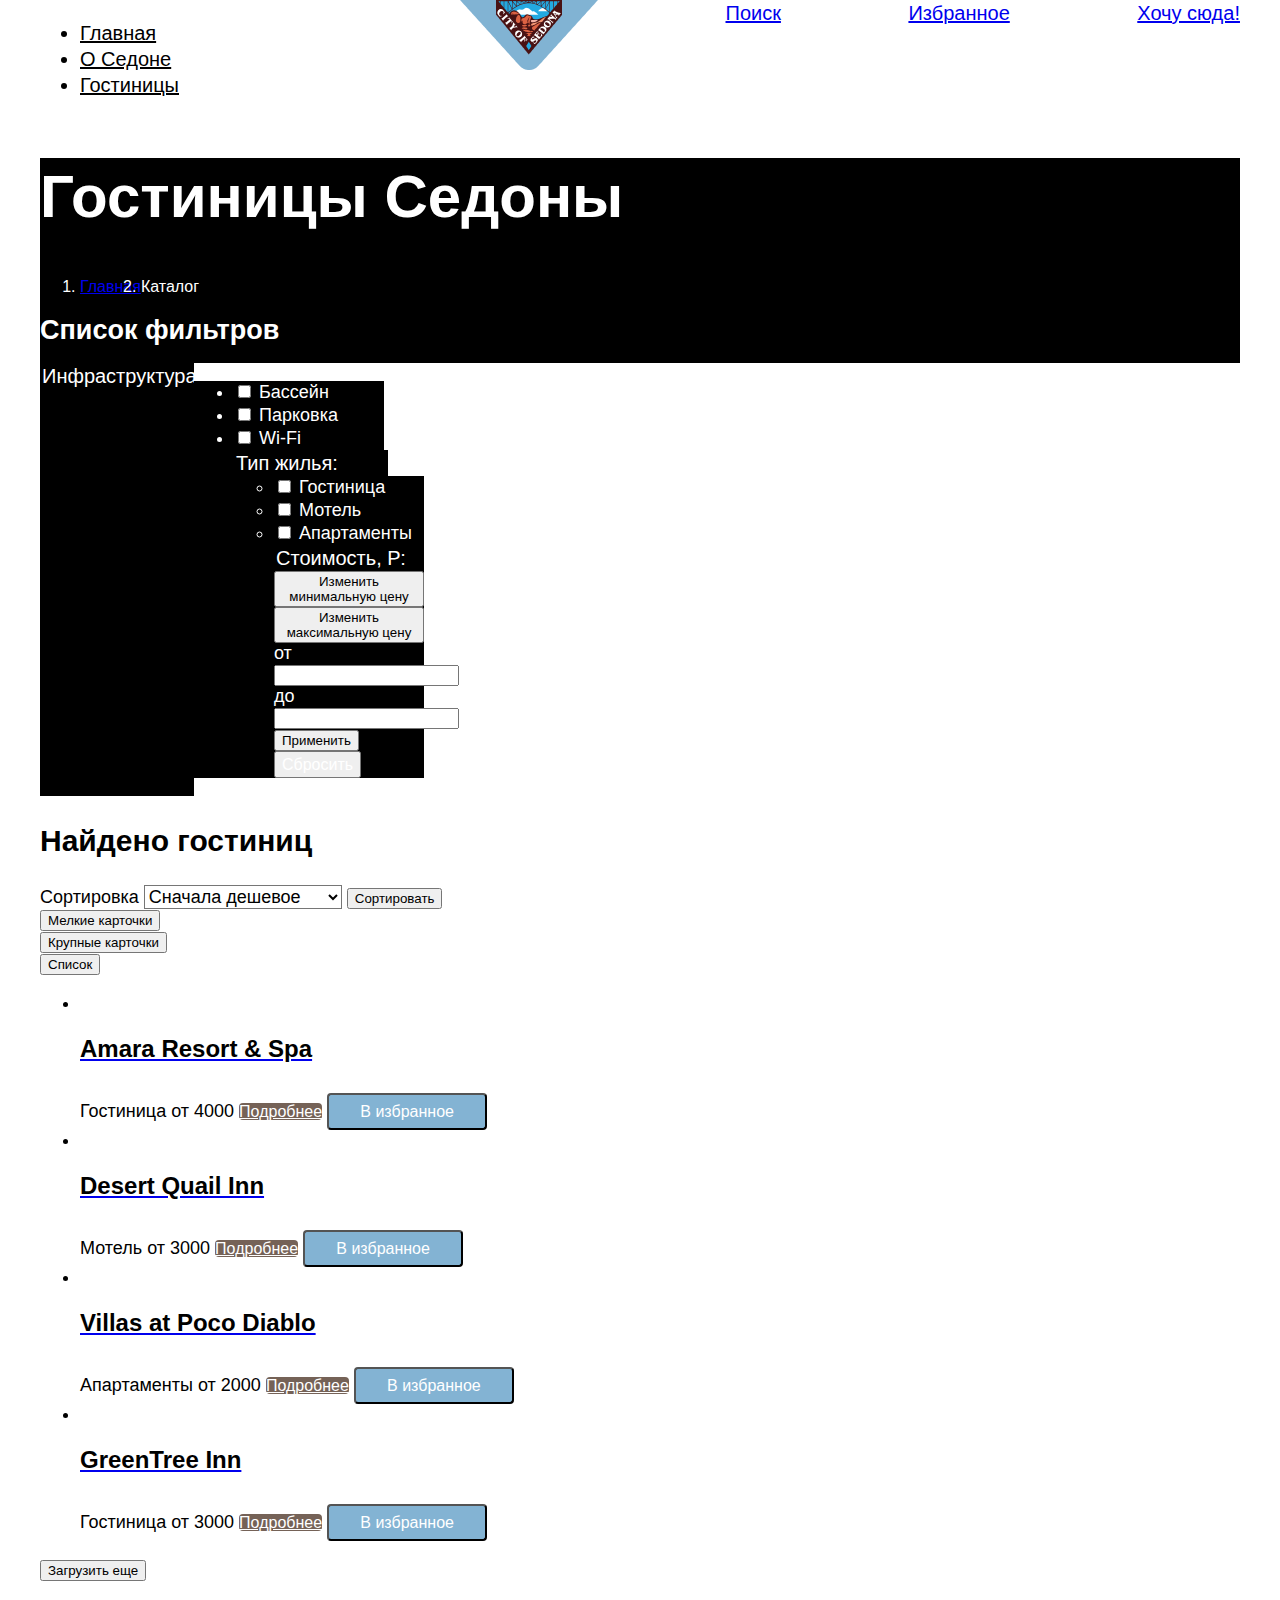
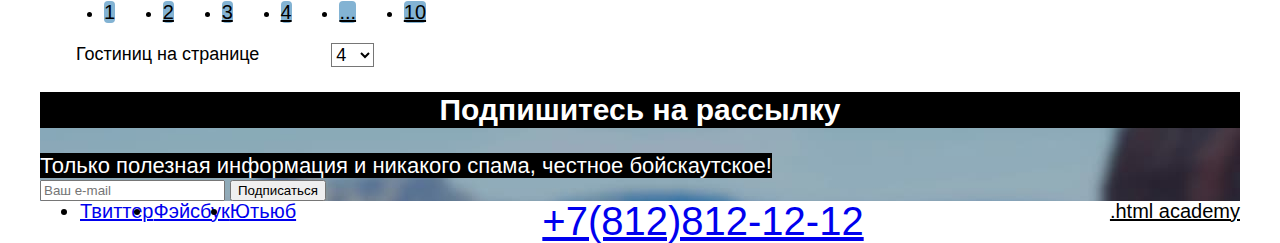
==== commit 367cb1aa: "каталог" ====
--- a/catalog.html
+++ b/catalog.html
@@ -7,10 +7,7 @@
     </head>
 <body>
     <header class="page-header">
-        <nav class="navigation">
-            <a class="navigation-logo" href="index.html">
-                <img class="page-header-logo" alt="Герб Седоны" src="images/sedona.png">
-            </a>
+        <nav class="navigation">            
           <ul class="navigation-list">
             <li class="navigation-item">
               <a class="navigation-link" href="index.html">Главная</a>
@@ -22,21 +19,25 @@
               <a class="navigation-link navigation-link-current" href="hotels.html">Гостиницы</a>
             </li>
           </ul>
+          <a class="navigation-logo" href="index.html">
+            <img class="page-header-logo" alt="Герб Седоны" src="images/sedona.png">
+        </a>
           
-          <div class="navigation-item">
+          <div class="navigation-user">
               <a class="navigation-link" href="#">
                 <span class="visually-hidden">Поиск</span></a>
               </div>
-            <div class="navigation-item">
+            <div class="navigation-user">
               <a class="navigation-link" href="#">
                 <span class="visually-hidden">Избранное</span></a>
               </div>
-            <div class="navigation-item">
+            <div class="navigation-user">
               <a class="navigation-link" href="#">
                 <span>Хочу сюда!</span></a>
               </div>
         </nav>
         </header>
+<div class="page-container">        
 <main class="main-inner">
     <header class="inner-header">
         <h1 class="inner-header-title">Гостиницы Седоны</h1>
@@ -50,9 +51,9 @@
         </ol>
     <section class="catalog-hotels">
         <h2 class="visually-hidden">Список фильтров</h2>
+   
     <form class="search-form">
-
-        <legend class="search-form-field-title">Инфраструктура:</legend>
+    <legend class="search-form-field-title">Инфраструктура:</legend>
     <label class="search">
         <ul class="search-form-field-list">
             <li class="search-form-field-item">
@@ -119,6 +120,7 @@
     </section>    
   </header>
 </main>
+
 
   <section class="search-result">
     <h2 class="total-result">Найдено гостиниц</h2>
@@ -203,7 +205,7 @@
               <a class="pagination-link" href="#">10</a>
             </li>
  </ul>
-  <div class="quantity-hotel-card">
+  <div class="pagination quantity-hotel-card">
     <label>Гостиниц на странице</label>
     <select class="select-control" id="quantity" name="quantity">
       <option value="4">4</option>
@@ -248,6 +250,6 @@
       <a class="footer-phone-link" href="tel:+78128121212">+7(812)812-12-12</a>
       <a class="footer-link" href="https://htmlacademy.ru" >.html academy</a>
 </footer>
-
+</div>
 </body>
 </html>--- a/styles/styles.css
+++ b/styles/styles.css
@@ -15,12 +15,35 @@
     font-display: swap;
 }
 
+html {
+    height: 100%;
+    box-sizing: border-box;
+}
+
+::before,
+::after {
+    box-sizing: inherit;
+}
+
 body {
-    font-family: "PT Sans" "PT Mono" sans-serif;
-    font-size: 18px;
-    line-height: 21px;
-    color: #000000;
-    background-color: #ffffff;
+    margin: 0;
+    display: flex;
+    flex-direction: column;
+    min-height: 100%;
+    font-family: "PT Sans", "PT Mono", sans-serif;
+    font-size: 18px;
+    line-height: 21px;
+    color: #000000;
+    background-color: #ffffff;
+}
+
+.page-container {
+    width: 1200px;
+    margin: 0 auto;
+}
+
+.main-conteiner {
+    flex-grow: 1;
 }
 
 .page-header {
@@ -29,7 +52,15 @@
     line-height: 26px;
 }
 
+.navigation {
+    display: flex;
+    width: 1200px;
+    margin: auto;
+    padding: 0;
+}
+
 .navigation-list {
+    width: 380px;
     color: #000000;
     background-color: #ffffff;
     font-size: 20px;
@@ -40,10 +71,45 @@
     color: #000000;
 }
 
+.page-header-logo {
+    width: 138px;
+    margin: auto;
+
+}
+
+.navigation-user {
+    max-width: 330px;
+    margin-left: auto;
+}
+
+.welcome-section {
+    background-image: url("/images/page-main.jpg");
+}
+
 .page-main {
-    background-image: url("images/page-main.jpg");
+    width: 1200px;
+    margin: 0 auto;
+    background-image: url("images/main-catalog-background.jpg");
     background-color: #83B3D3;
     background-repeat: no-repeat;
+}
+
+.sedona-description {
+    width: 720px;
+    margin: auto;
+    font-size: 30px;
+    line-height: 36px;
+    font-weight: 700;
+    color: #000000;
+    background-color: #ffffff;
+}
+
+.reasons {
+    width: 720px;
+    margin: auto;
+    font-size: 22px;
+    line-height: 36px;
+    text-align: center;
 }
 
 .advantages {
@@ -64,60 +130,76 @@
 
 /*Преимущества*/
 .advantages-item {
+    display: flex;
+    flex-wrap: wrap;
+    width: 1200px;
     font-size: 24px;
     line-height: 28px;   
 }
 .advantages-item .item-1 {
+    width: 1200px;
     color: #ffffff;
     background-color: #83B3D3;
 }
 .advantages-item .item-2 {
+    width: 1200px;
     color: #ffffff;
     background-color: #83B3D3;
 }
 .advantages-item .item-3 {
-    color: #000000;
+    width: 400px;   
     background-color: rgba(131, 179, 211, 0.12);
 }
 
 .advantages-item .item-4 {
-    color: #000000;
+    width: 400px;  
     background-color: rgba(131, 179, 211, 0.2);
 }
 .advantages-item .item-5 {
-    color: #000000;
+    width: 400px;
     background-color: rgba(131, 179, 211, 0.12);
 }
 
+.subadvantages-list {
+    display: flex; 
+    width: 1200px;
+}
+
 .subadvantages-item-1 {
+    width: 400px;
     color: #000000;
     background-color: rgba(131, 179, 211, 0.12);
 }
 
 .subadvantages-item-2 {
+    width: 400px;
     color: #000000;
     background-color: #ffffff;
 }
 .subadvantages-item-3 {
+    width: 400px;
     color: #000000;
     background-color: rgba(131, 179, 211, 0.12);
 }
 
-.reasons {
-    font-size: 22px;
-    line-height: 36px;
+.search {
+    display: flex;
+    flex-direction: column;
+    width: 1200px;
+    background-color: #ffffff;
+}
+
+.search-title {
+    width: 720px;
+    margin: auto;
+    font-size: 30px;
+    line-height: 36px;
+    color: #000000;
     text-align: center;
-    
-}
-
-
-.search-title {
-    font-size: 30px;
-    line-height: 36px;
-    color: #000000;
-    text-align: center;
 }
 .search-description {
+    width: 720px;
+    margin: auto;
     font-size: 22px;
     line-height: 26px;
     color: #000000;
@@ -135,12 +217,13 @@
     width: 575px;
     height: 60px;
     border-radius: 10px;
+    margin: auto;
 }
 
 .contact-section {
     color: #ffffff;
     background-color:#000000;
-    background-image: url("images/contact-section-background.jpg");
+    background-image: url("/images/contact-section-background.jpg");
     }
 
 .contact-section-title {
@@ -161,6 +244,9 @@
 }
 
 .page-footer {
+    display: flex;
+    justify-content: space-between;
+    margin: auto;
     font-family: "PT Sans" sans-serif;
     font-size: 40px;
     line-height: 40px;
@@ -168,59 +254,70 @@
     background-color: #ffffff;
 }
 
-.page-footer .social-item-twitter {
+.social-list {
+    display: flex;
+    justify-content: space-between;
+    margin: auto;
+}
+
+.social-item {
     font-size: 20px;
     line-height: 20px;
     color:#000000;
     background-color: #ffffff;
 }
 
-.page-footer .social-item-facebook {
+.footer-link {
     font-size: 20px;
     line-height: 20px;
     color:#000000;
     background-color: #ffffff;
 }
-
-.page-footer .social-item-youtube {
-    font-size: 20px;
-    line-height: 20px;
-    color:#000000;
-    background-color: #ffffff;
-}
-
-.footer-link {
-    font-size: 20px;
-    line-height: 20px;
-    color:#000000;
-    background-color: #ffffff;
-}
     
 
 /*Каталог*/
 
 .main-inner {
-    font-family: "PT Sans" "PT Mono" sans-serif;
-    color: #ffffff;
-    background-color: black;
-}
-
-.inner-header-title {
+    color: #ffffff;
+    background-color: #000000;
+   }
+
+ .inner-header-title {
     font-size: 60px;
     line-height: 78px;
     color: #ffffff;
+    background-image: url("images/main-catalog-background.jpg");
 }
 
 .breadcrumbs {
+    display: flex;
+    justify-content: start;
     font-size: 16px;
     line-height: 21px;
     color: #ffffff;
 }
 
+.search-form {
+    display: flex;
+  }
+
 .search-form-field-title {
-    font-size: 20px;
-    line-height: 26px;
-    color: #ffffff;
+    display: flex;
+    justify-content: space-between;
+    width: 150px;
+    font-size: 20px;
+    line-height: 26px;
+    color: #ffffff;
+    background-color: #000000;
+}
+
+.search-form-field-list {
+    display: flex;
+    flex-direction: column;
+    width: 150px;
+    color: #ffffff;
+    background-color: #000000;
+
 }
 
 .search-label {
@@ -277,6 +374,11 @@
     background-color: #ffffff;
 }
 
+.hotel-list {
+    display: flex;
+    flex-direction: column;
+}
+
 .hotel-card-title {
     font-size: 24px;
     height: 31px;
@@ -284,13 +386,7 @@
     background-color: #ffffff;
 }
 
-.hotel-card-type {
-    font-size: 18px;
-    line-height: 23px;
-    color: #000000;
-    background-color: #ffffff;
-}
-
+.hotel-card-type, 
 .hotel-card-price {
     font-size: 18px;
     line-height: 23px;
@@ -319,12 +415,19 @@
 }
 
 .button .show-more-button {
+    margin: auto;
     font-size: 20px;
     line-height: 26px;
     color: #ffffff;
     background-color: #83B3D3;
     width: 625px;
     height: 55px;
+}
+
+.pagination {
+    display: flex;
+    justify-content: space-around;
+    width: 370px;
 }
 
 .pagination-link {
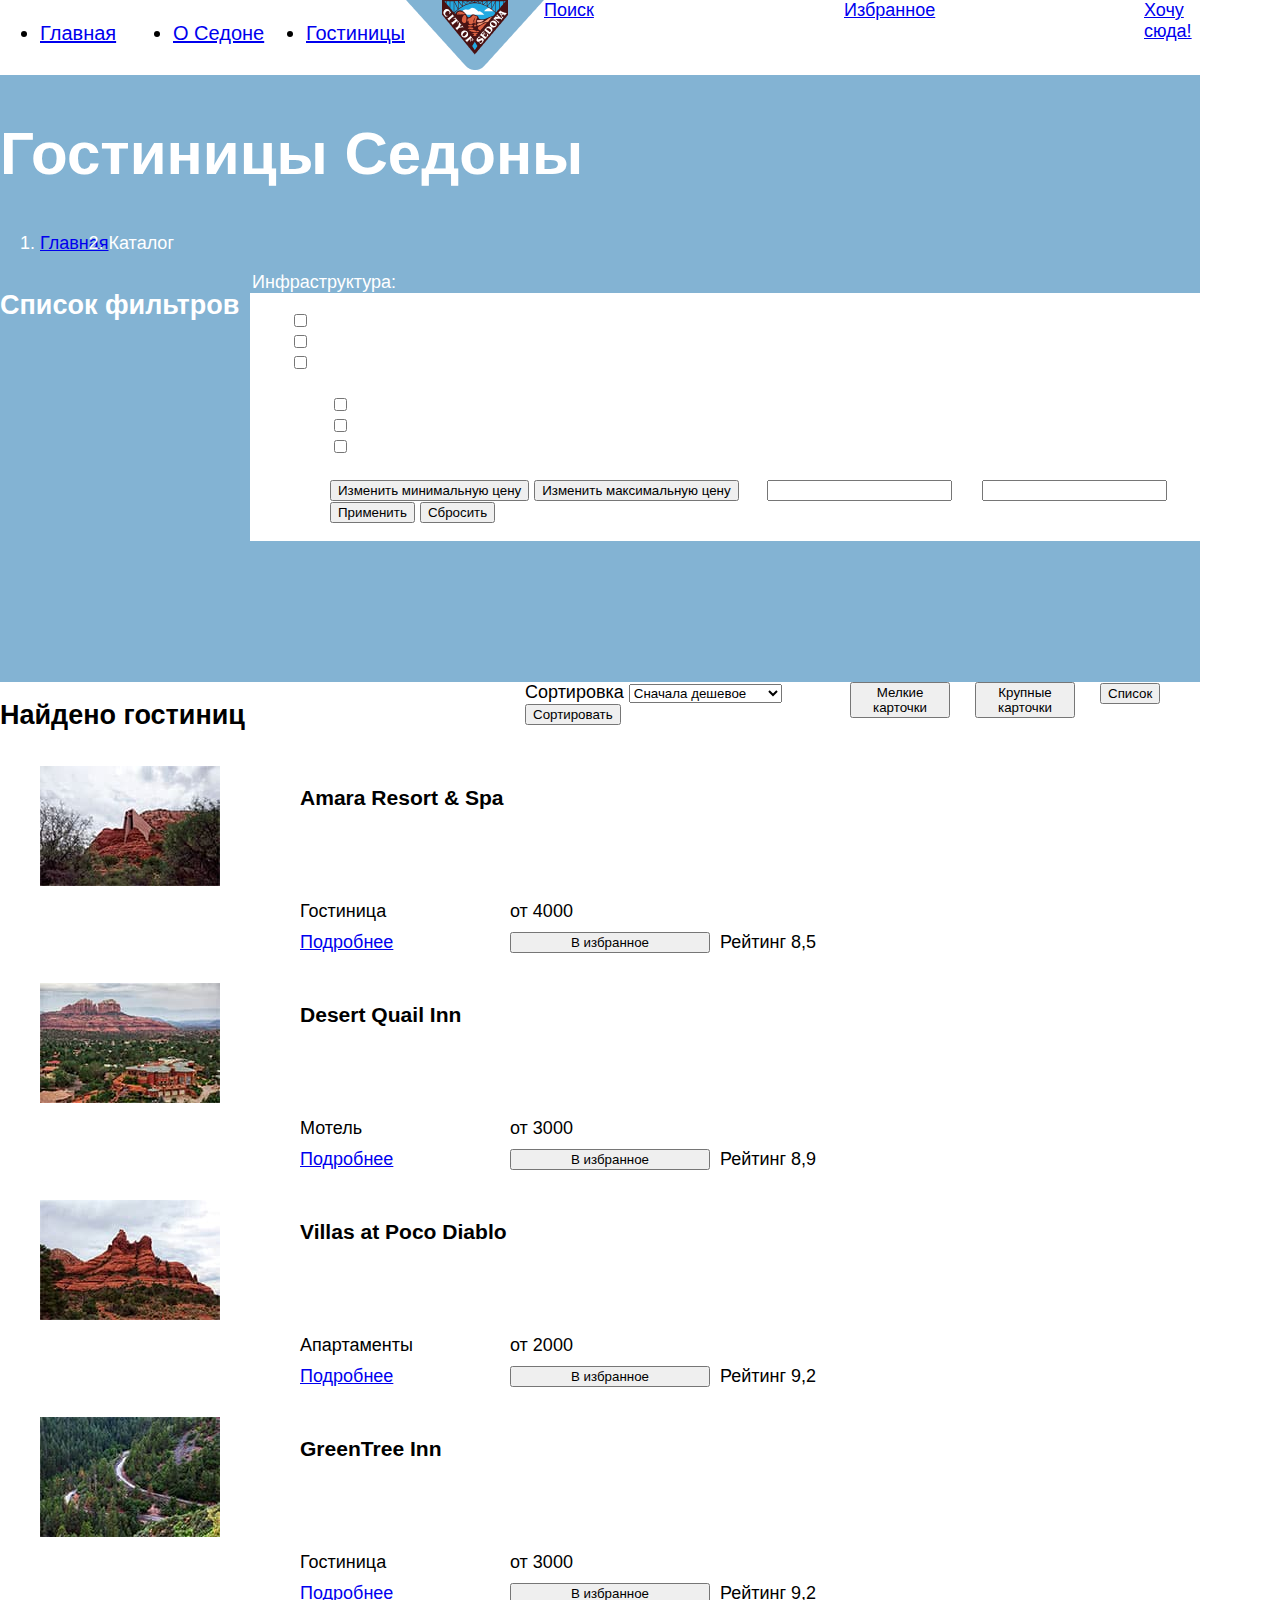
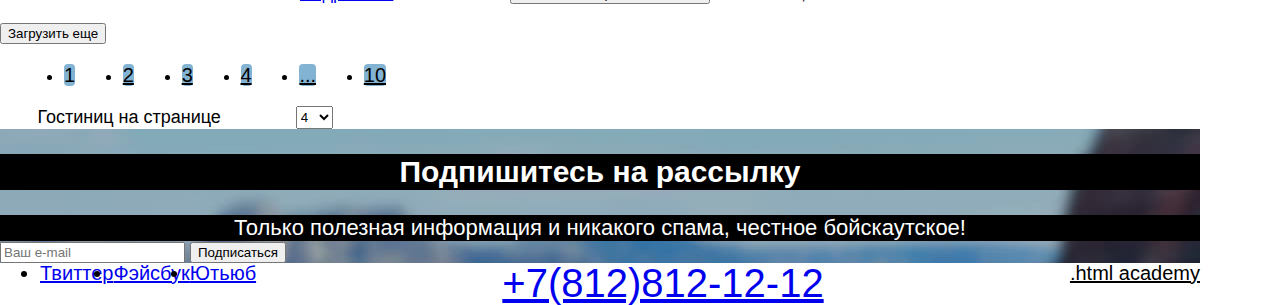
==== commit 5dfdc9ed: "Разметка на гридах" ====
--- a/catalog.html
+++ b/catalog.html
@@ -142,46 +142,47 @@
   <div class="mode-buttons"><button class="mode-buttons-card-list" type="submit">
     <span class="visually-hidden">Список</span>
   </div> 
+</section>  
 <ul class="hotel-list">
   <li class="hotel-card">
   <a class="hotel-card-link" href="hotel.html">
-    <img class="hotel-card-image" src="" alt="">
+    <img class="hotel-card-image" src="images/catalog/hotel-1.jpg" alt=""></a>
     <h3 class="hotel-card-title">Amara Resort & Spa</h3>
-  </a>  
     <span class="hotel-card-type">Гостиница</span>
     <span class="hotel-card-price">от 4000</span>
   <a href="#" class="hotel-card-details">Подробнее</a>
   <button class="hotel-card-favourites" type="submit">В избранное</button>
+  <span class="rating">Рейтинг 8,5</span>
   </li>
   <li class="hotel-card">
     <a class="hotel-card-link" href="hotel.html">
-      <img class="hotel-card-image" src="" alt="">
+      <img class="hotel-card-image" src="images/catalog/hotel-2.jpg" alt=""></a>
       <h3 class="hotel-card-title">Desert Quail Inn</h3>
-    </a>  
       <span class="hotel-card-type">Мотель</span>
       <span class="hotel-card-price">от 3000</span>
     <a href="#" class="hotel-card-details">Подробнее</a>
     <button class="hotel-card-favourites" type="submit">В избранное</button>
+    <span class="rating">Рейтинг 8,9</span>
     </li>
     <li class="hotel-card">
       <a class="hotel-card-link" href="hotel.html">
-        <img class="hotel-card-image" src="" alt="">
+        <img class="hotel-card-image" src="images/catalog/hotel-3.jpg" alt=""></a>
         <h3 class="hotel-card-title">Villas at Poco Diablo</h3>
-      </a>  
         <span class="hotel-card-type">Апартаменты</span>
         <span class="hotel-card-price">от 2000</span>
       <a href="#" class="hotel-card-details">Подробнее</a>
       <button class="hotel-card-favourites" type="submit" aria-checked="">В избранное</button>
+      <span class="rating">Рейтинг 9,2</span>
       </li>
       <li class="hotel-card">
         <a class="hotel-card-link" href="hotel.html">
-          <img class="hotel-card-image" src="" alt="">
+          <img class="hotel-card-image" src="images/catalog/hotel-4.jpg" alt=""></a>
           <h3 class="hotel-card-title">GreenTree Inn</h3>
-        </a>  
           <span class="hotel-card-type">Гостиница</span>
           <span class="hotel-card-price">от 3000</span>
         <a href="#" class="hotel-card-details">Подробнее</a>
         <button class="hotel-card-favourites" type="submit">В избранное</button>
+        <span class="rating">Рейтинг 9,2</span>
         </li>
 </ul>
 <button class="button show-more-button" type="button">Загрузить еще</button>
@@ -213,8 +214,7 @@
       <option value="12">12</option>
     </select>
   </div>
-  </section>
-  
+    
   <section class="contact-section">
     <h2 class="contact-section-title">Подпишитесь на рассылку</h2>
     <span class="contact-section-description">Только полезная информация и никакого спама,
--- a/styles/styles.css
+++ b/styles/styles.css
@@ -15,16 +15,6 @@
     font-display: swap;
 }
 
-html {
-    height: 100%;
-    box-sizing: border-box;
-}
-
-::before,
-::after {
-    box-sizing: inherit;
-}
-
 body {
     margin: 0;
     display: flex;
@@ -37,149 +27,126 @@
     background-color: #ffffff;
 }
 
-.page-container {
-    width: 1200px;
-    margin: 0 auto;
-}
-
-.main-conteiner {
-    flex-grow: 1;
-}
-
-.page-header {
-    color: #000000;
-    font-size: 20px;
-    line-height: 26px;
-}
-
 .navigation {
     display: flex;
     width: 1200px;
-    margin: auto;
-    padding: 0;
+    margin: 0;
 }
 
 .navigation-list {
-    width: 380px;
-    color: #000000;
-    background-color: #ffffff;
-    font-size: 20px;
-    line-height: 26px;  
-}
-
-.navigation-list a {
-    color: #000000;
-}
-
-.page-header-logo {
+    display: grid;
+    grid-template-columns: 100px 100px 100px;
+    gap: 33px;
+    font-size: 20px;
+    line-height: 26px;
+}
+
+.navigation-user {
+    display: grid;
+    grid-template-columns: 50px 50px 200px;
+}
+
+.navigation-logo {
     width: 138px;
     margin: auto;
-
-}
-
-.navigation-user {
-    max-width: 330px;
-    margin-left: auto;
-}
-
-.welcome-section {
-    background-image: url("/images/page-main.jpg");
-}
-
-.page-main {
-    width: 1200px;
-    margin: 0 auto;
-    background-image: url("images/main-catalog-background.jpg");
-    background-color: #83B3D3;
-    background-repeat: no-repeat;
+}
+
+.logo {
+/*Здесь будет картинка Седоны*/
+}
+
+.advantages {
+    display: flex;
+    flex-direction: column;
 }
 
 .sedona-description {
-    width: 720px;
-    margin: auto;
     font-size: 30px;
     line-height: 36px;
-    font-weight: 700;
-    color: #000000;
-    background-color: #ffffff;
 }
 
 .reasons {
-    width: 720px;
-    margin: auto;
     font-size: 22px;
     line-height: 36px;
-    text-align: center;
-}
-
-.advantages {
-    font-size: 30px;
-    line-height: 36px;
-    font-weight: 700;color: #000000;
-    background-color: #ffffff;
-   }
+}
+
+/*Преимущества Седоны через сделаны гридами */
+.advantages-list {
+    display: grid;
+    grid-template-areas: "i-1 li-1 li-1"
+                         "si-1 si-2 si-3"
+                         "li-2 li-2 i-2"
+                         "i-3 i-4 i-5";
+    grid-template-columns: 400px 400px 400px;    
+    grid-template-rows: 384px 384px 384px 384px;                 
+}
+
+.item-1 {
+    grid-area: i-1;
+    color: #ffffff;
+    background-color: #83B3D3;
+}
+
+.advantages-list-photo-1 {
+    grid-area: li-1;
+}
+
+.advantages-list-photo-2 {
+    grid-area: li-2;
+}
+
+.subadvantages-item-1 {
+    grid-area: si-1;
+    color: #000000;
+    background-color: rgba(131, 179, 211, 0.12);
+}
+
+.subadvantages-item-2 {
+    grid-area: si-2;
+    color: #000000;
+    background-color: #ffffff;
+}
+
+.subadvantages-item-3 {
+    grid-area: si-3;
+    color: #000000;
+    background-color: rgba(131, 179, 211, 0.12);
+}
+
+.item-2 {
+    grid-area: i-2;
+    color: #ffffff;
+    background-color: #83B3D3;
+}
+
+.item-3 {
+    grid-area: i-3;
+    background-color: rgba(131, 179, 211, 0.12);
+}
+
+.item-4 {
+    grid-area: i-4;
+    background-color: rgba(131, 179, 211, 0.2);
+}
+
+.item-5 {
+    grid-area: i-5;
+    background-color: rgba(131, 179, 211, 0.12);
+}
 
 .advantages-title {
     font-size: 24px;
     line-height: 28px;
-    color: #ffffff;
-    background-color: #83B3D3;
-    background-size: 400px 384px;
-
-}   
-
-/*Преимущества*/
-.advantages-item {
-    display: flex;
-    flex-wrap: wrap;
-    width: 1200px;
-    font-size: 24px;
-    line-height: 28px;   
-}
-.advantages-item .item-1 {
-    width: 1200px;
-    color: #ffffff;
-    background-color: #83B3D3;
-}
-.advantages-item .item-2 {
-    width: 1200px;
-    color: #ffffff;
-    background-color: #83B3D3;
-}
-.advantages-item .item-3 {
-    width: 400px;   
-    background-color: rgba(131, 179, 211, 0.12);
-}
-
-.advantages-item .item-4 {
-    width: 400px;  
-    background-color: rgba(131, 179, 211, 0.2);
-}
-.advantages-item .item-5 {
-    width: 400px;
-    background-color: rgba(131, 179, 211, 0.12);
-}
-
-.subadvantages-list {
-    display: flex; 
-    width: 1200px;
-}
-
-.subadvantages-item-1 {
-    width: 400px;
-    color: #000000;
-    background-color: rgba(131, 179, 211, 0.12);
-}
-
-.subadvantages-item-2 {
-    width: 400px;
-    color: #000000;
-    background-color: #ffffff;
-}
-.subadvantages-item-3 {
-    width: 400px;
-    color: #000000;
-    background-color: rgba(131, 179, 211, 0.12);
+}
+
+.advantages-number {
+    font-size: 18px;
+    line-height: 21px;
+}
+
+.advantages-description {
+    font-size: 18px;
+    line-height: 21px;
 }
 
 .search {
@@ -204,23 +171,12 @@
     line-height: 26px;
     color: #000000;
     text-align: center;
-
-}
-
-section .search-description + .button
- {
-    font-size: 20px;
-    line-height: 36px;
-    color: #ffffff;
-    background-color: #756257;
-    text-align: center;
-    width: 575px;
-    height: 60px;
-    border-radius: 10px;
-    margin: auto;
 }
 
 .contact-section {
+    display: grid;
+    grid-template: 400px 400px 400px;
+    width: 1200px;
     color: #ffffff;
     background-color:#000000;
     background-image: url("/images/contact-section-background.jpg");
@@ -246,7 +202,8 @@
 .page-footer {
     display: flex;
     justify-content: space-between;
-    margin: auto;
+    width: 1200px;
+    margin: 0;
     font-family: "PT Sans" sans-serif;
     font-size: 40px;
     line-height: 40px;
@@ -273,145 +230,114 @@
     color:#000000;
     background-color: #ffffff;
 }
-    
 
 /*Каталог*/
 
 .main-inner {
-    color: #ffffff;
-    background-color: #000000;
+    display: grid;
+    width: 1200px;
+    color: #ffffff;
+    background-color: #83B3D3;
    }
 
- .inner-header-title {
+.inner-header-title {
     font-size: 60px;
     line-height: 78px;
     color: #ffffff;
     background-image: url("images/main-catalog-background.jpg");
 }
 
+/*Фильтры*/
+
 .breadcrumbs {
     display: flex;
-    justify-content: start;
-    font-size: 16px;
-    line-height: 21px;
-    color: #ffffff;
-}
-
-.search-form {
-    display: flex;
-  }
+}
+
+.catalog-hotels {
+    display: grid;
+    grid-template-columns: 250px 150px 500px 300px;
+    grid-template-rows: 40px auto;
+    width: 1200px;
+    height: 410px;
+    background-color: #83B3D3;
+}
 
 .search-form-field-title {
-    display: flex;
-    justify-content: space-between;
-    width: 150px;
-    font-size: 20px;
-    line-height: 26px;
-    color: #ffffff;
-    background-color: #000000;
-}
-
-.search-form-field-list {
+    grid-column: 1/3;
+    grid-row: 1/2;
+}
+
+.search-form-field-item {
+    grid-column: 1/3;
+    grid-row: 2/3;
+}
+
+.search-form-fieldset {
+    grid-column: 2/3;
+    grid-row: 1/2;
+}
+
+.price-hotels-title {
+    grid-column: 3/4;
+    grid-row: 1/2;
+}
+
+/*Результат поиска*/
+.search-result {
+    display: grid;
+    grid-template-columns: 500px 300px 100px 100px 100px;
+    gap: 25px;
+    width: 1200px;
+}
+
+.hotel-list {
     display: flex;
     flex-direction: column;
-    width: 150px;
-    color: #ffffff;
-    background-color: #000000;
-
-}
-
-.search-label {
-    font-size: 18px;
-    line-height: 23px;
-    color: #ffffff;
-}
-
-.price-hotels-title {
-    font-size: 20px;
-    line-height: 26px;
-    color: #ffffff;
-}
-
-.range-toggle toggle-min {
-    font-size: 18px;
-    line-height: 23px;
-    color: #ffffff;
-}
-
-.range-toggle toggle-max {
-    font-size: 18px;
-    line-height: 23px;
-    color: #ffffff;
-}
-
-.search-hotels-apply button{
-    font-size: 16px;
-    line-height: 21px;
-    color: #ffffff;
-    background-color: #83B3D3;
-    width: 160px;
-    height: 48px;
-    border-radius: 4px;
-}
-
-.search-hotels-reset {
-    font-size: 16px;
-    line-height: 21px;
-    color: #ffffff;
-}
-
-.total-result {
-    font-size: 30px;
-    line-height: 39px;
-    color: #000000;
-    background-color: #ffffff;
-}
-
-.select-control {
-    font-size: 18px;
-    line-height: 23px;
-    color: #000000;
-    background-color: #ffffff;
-}
-
-.hotel-list {
-    display: flex;
-    flex-direction: column;
+    gap: 30px;
+}
+
+.hotel-card {
+    display: grid;
+    grid-template-columns: 250px 200px 200px 550px;
+    grid-row: 40px 40px 40px;
+    gap: 10px;
+    width: 1200px;
+}
+
+.hotel-card-image {
+    grid-column: 1/2;
+    grid-row: 1/3;
+    margin-top: auto;
 }
 
 .hotel-card-title {
-    font-size: 24px;
-    height: 31px;
-    color: #000000;
-    background-color: #ffffff;
-}
-
-.hotel-card-type, 
+    grid-column: 2/4;
+    grid-row: 1/2;
+}
+
+.hotel-card-type {
+    grid-column: 2/3;
+    grid-row: 2/3;
+}
+
 .hotel-card-price {
-    font-size: 18px;
-    line-height: 23px;
-    color: #000000;
-    background-color: #ffffff;
+    grid-column: 3/4;
+    grid-row: 2/3;
 }
 
 .hotel-card-details {
-    font-size: 16px;
-    line-height: 21px;
-    color: #ffffff;
-    background-color: #756257;
-    width: 160px;
-    height: 37px;
-    border-radius: 4px;
+    grid-column: 2/3;
+    grid-row: 3/4;
 }
 
 .hotel-card-favourites {
-    font-size: 16px;
-    line-height: 21px;
-    color: #ffffff;
-    background-color: #83B3D3;
-    width: 160px;
-    height: 37px;
-    border-radius: 4px;
+    grid-column: 3/4;
+    grid-row: 3/4;
+}
+
+.rating {
+    grid-column: 4/5;
+    grid-row: 3/4;
 }
 
 .button .show-more-button {
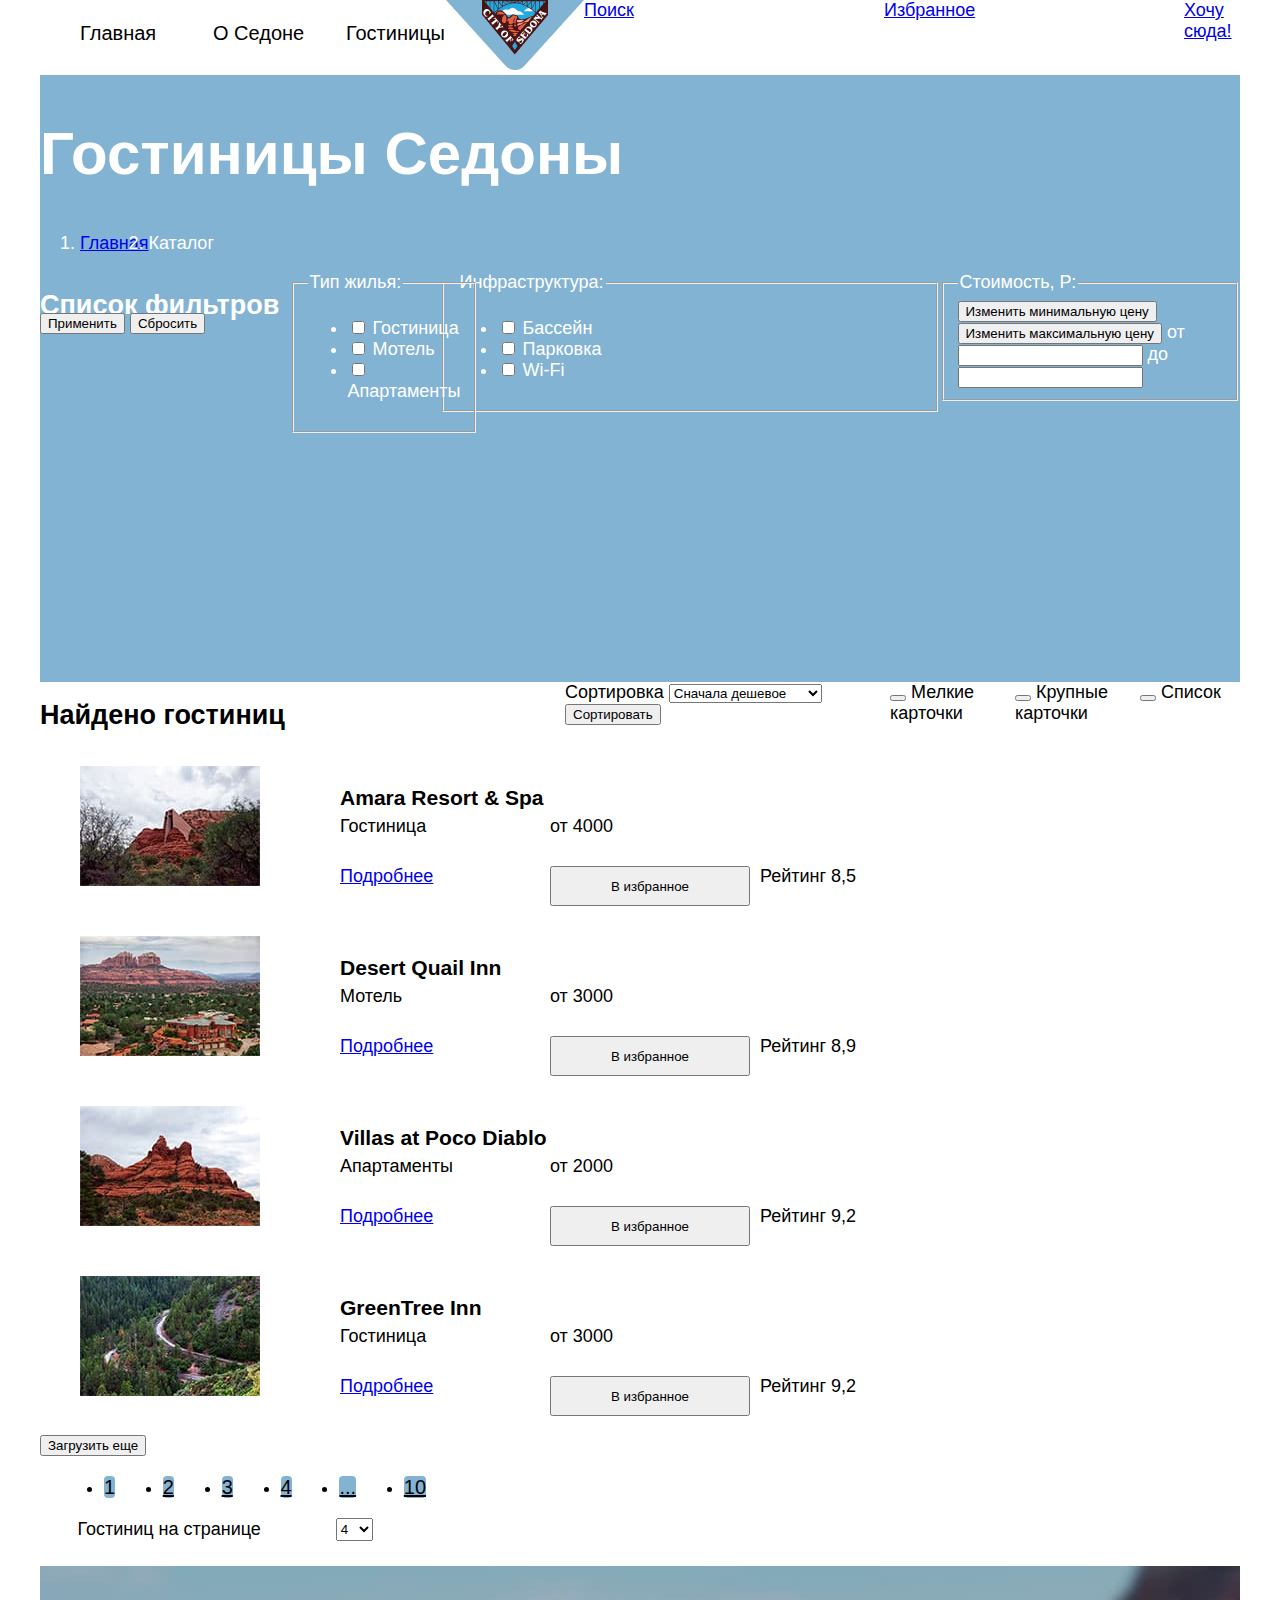
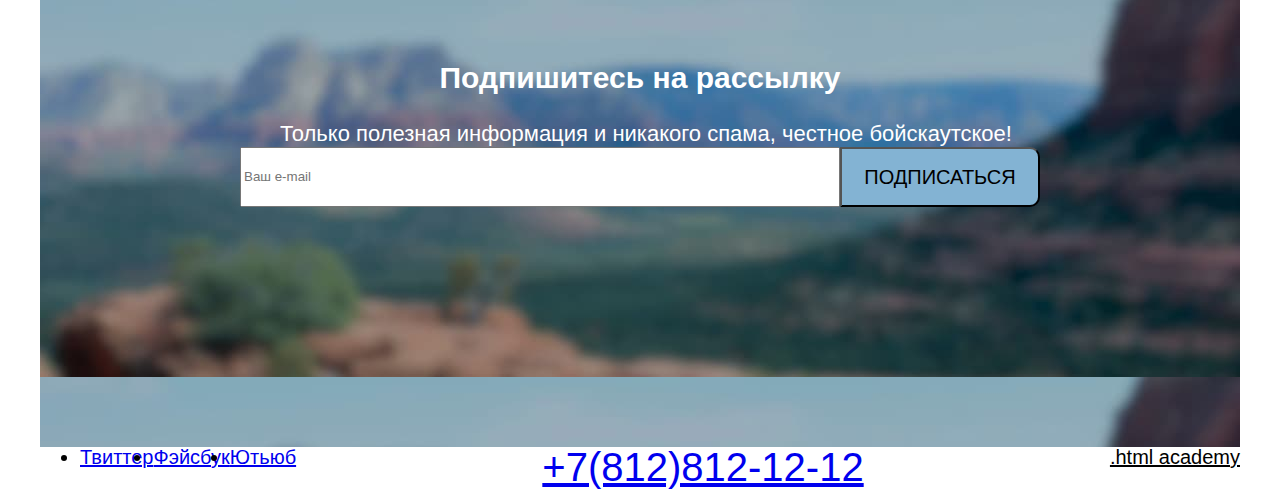
==== commit 9d62964b: "Сетка исправленая" ====
--- a/catalog.html
+++ b/catalog.html
@@ -53,52 +53,57 @@
         <h2 class="visually-hidden">Список фильтров</h2>
    
     <form class="search-form">
+    <fieldset>
     <legend class="search-form-field-title">Инфраструктура:</legend>
-    <label class="search">
-        <ul class="search-form-field-list">
+      <ul class="search-form-field-list">
             <li class="search-form-field-item">
         <input class="visually-hidden search-form-input" type="checkbox" name="swimming pool">
         <span class="search-mark"></span>
         <span class="search-label">Бассейн</span>
-    </label>
+    
     </li>
     <li class="search-form-field-item">
         <input class="visually-hidden search-form-input" type="checkbox" name="parking">
         <span class="search-mark"></span>
         <span class="search-label">Парковка</span>
-    </label>
+    
     </li>
     <li class="search-form-fiield-item">
         <input class="visually-hidden search-form-input" type="checkbox" name="Wi-Fi">
         <span class="search-mark"></span>
         <span class="search-label">Wi-Fi</span>
-    </label>
-    </li>
+      </li>
+  </ul>
+ </fieldset>
     </form>    
     <form class="search-form-fieldset">
+      <fieldset>
         <legend class="search-form-field-title">Тип жилья:</legend>
-         <label class="search">
+        
         <ul class="search-form-field-list">
             <li class="search-form-field-item">
         <input class="visually-hidden search-form-input" type="checkbox" name="hotel">
         <span class="search-mark"></span>
         <span class="search-label">Гостиница</span>
-    </label>
+   
     </li>
     <li class="search-form-field-item">
         <input class="visually-hidden search-form-input" type="checkbox" name="motel">
         <span class="search-mark"></span>
         <span class="search-label">Мотель</span>
-    </label>
+    
     </li>
     <li class="search-form-field-item">
         <input class="visually-hidden search-form-input" type="checkbox" name="apartment">
         <span class="search-mark"></span>
         <span class="search-label">Апартаменты</span>
-    </label>
-    </li>
+    
+    </li>
+  </ul>
+      </fieldset>
     </form>  
     <form class="price-hotels">
+      <fieldset>
         <legend class="price-hotels-title">Стоимость, Р:</legend>
         <button class="range-toggle toggle-min" type="button">
             <span class="visually-hidden">Изменить минимальную цену</span>
@@ -112,6 +117,7 @@
         <label class="catalog-filter-label">
             до <input class="catalog-filter-input" type="number" name="max-price">
         </label>
+      </fieldset>
       </form> 
     <form class="search-hotels">
       <button class="search-hotels-apply" type="submit">Применить</button>
@@ -133,13 +139,13 @@
       </select>
       <button class="visually-hidden">Сортировать</button>
     </div>
-  <div class="mode-buttons"><button class="mode-buttons-card-small" type="submit">
+  <div class="mode-buttons"><button class="mode-buttons-card-small" type="submit"></button>
     <span class="visually-hidden">Мелкие карточки</span>
   </div>  
-  <div class="mode-buttons"><button class="mode-buttons-card-big" type="submit">
+  <div class="mode-buttons"><button class="mode-buttons-card-big" type="submit"></button>
     <span class="visually-hidden">Крупные карточки</span>
   </div>
-  <div class="mode-buttons"><button class="mode-buttons-card-list" type="submit">
+  <div class="mode-buttons"><button class="mode-buttons-card-list" type="submit"></button>
     <span class="visually-hidden">Список</span>
   </div> 
 </section>  
@@ -171,7 +177,7 @@
         <span class="hotel-card-type">Апартаменты</span>
         <span class="hotel-card-price">от 2000</span>
       <a href="#" class="hotel-card-details">Подробнее</a>
-      <button class="hotel-card-favourites" type="submit" aria-checked="">В избранное</button>
+      <button class="hotel-card-favourites" type="submit">В избранное</button>
       <span class="rating">Рейтинг 9,2</span>
       </li>
       <li class="hotel-card">
@@ -215,17 +221,15 @@
     </select>
   </div>
     
-  <section class="contact-section">
-    <h2 class="contact-section-title">Подпишитесь на рассылку</h2>
-    <span class="contact-section-description">Только полезная информация и никакого спама,
-      честное бойскаутское!</span>
-    <form class="contact-section-form" action="https://htmlacademy.ru" method="POST">
-     <label class="subscribe-button-label">
-      <input type="text" id="email" name="E-mail" placeholder="Ваш e-mail" required>
-      <button class="button" type="submit">Подписаться</button>
-      </label>
-    </form>
-  </section>
+<section class="contact-section">
+  <h2 class="contact-section-title">Подпишитесь на рассылку</h2>
+  <span class="contact-section-description">Только полезная информация и никакого спама,
+    честное бойскаутское!</span>
+  <form class="contact-section-form" action="https://htmlacademy.ru" method="POST">
+   <input type="text" id="email" name="E-mail" placeholder="Ваш e-mail">
+   <button class="button-contact" type="submit">Подписаться</button>
+  </form>
+</section>
 
 <footer class="page-footer">
   <section class="footer-social">
--- a/styles/styles.css
+++ b/styles/styles.css
@@ -16,7 +16,8 @@
 }
 
 body {
-    margin: 0;
+    width: 1200px;
+    margin: 0 auto;
     display: flex;
     flex-direction: column;
     min-height: 100%;
@@ -24,11 +25,11 @@
     font-size: 18px;
     line-height: 21px;
     color: #000000;
-    background-color: #ffffff;
 }
 
 .navigation {
     display: flex;
+    justify-content: space-between;
     width: 1200px;
     margin: 0;
 }
@@ -39,11 +40,18 @@
     gap: 33px;
     font-size: 20px;
     line-height: 26px;
+    list-style-type: none;
+}
+
+.navigation-list a {
+    color: #000000;
+    text-decoration: none;
 }
 
 .navigation-user {
     display: grid;
     grid-template-columns: 50px 50px 200px;
+    
 }
 
 .navigation-logo {
@@ -51,6 +59,11 @@
     margin: auto;
 }
 
+.welcome-section {
+    width: 1200px;
+    margin: 0 40px;
+}
+
 .logo {
 /*Здесь будет картинка Седоны*/
 }
@@ -58,16 +71,25 @@
 .advantages {
     display: flex;
     flex-direction: column;
+    text-align: center;
 }
 
 .sedona-description {
+    width: 730px;
+    height: 80px;
+    padding-top: 63px;
+    padding-left: 240px;
     font-size: 30px;
     line-height: 36px;
+    text-transform: uppercase;
 }
 
 .reasons {
+    width: 720px;
     font-size: 22px;
     line-height: 36px;
+    padding-left: 240px;
+    
 }
 
 /*Преимущества Седоны через сделаны гридами */
@@ -78,11 +100,15 @@
                          "li-2 li-2 i-2"
                          "i-3 i-4 i-5";
     grid-template-columns: 400px 400px 400px;    
-    grid-template-rows: 384px 384px 384px 384px;                 
+    grid-template-rows: 384px 384px 384px 384px;  
+    list-style-type: none;               
 }
 
 .item-1 {
     grid-area: i-1;
+    display: flex;
+    flex-direction: column;
+    gap: 25px;
     color: #ffffff;
     background-color: #83B3D3;
 }
@@ -115,38 +141,78 @@
 
 .item-2 {
     grid-area: i-2;
+    display: flex;
+    flex-direction: column;
     color: #ffffff;
     background-color: #83B3D3;
 }
 
 .item-3 {
     grid-area: i-3;
+    display: flex;
+    flex-direction: column;
     background-color: rgba(131, 179, 211, 0.12);
 }
 
 .item-4 {
     grid-area: i-4;
+    display: flex;
+    flex-direction: column;
     background-color: rgba(131, 179, 211, 0.2);
 }
 
 .item-5 {
     grid-area: i-5;
+    display: flex;
+    flex-direction: column;
     background-color: rgba(131, 179, 211, 0.12);
 }
 
 .advantages-title {
+    width: 400px;
+    height: 60px;
+    padding-top: 98px;
     font-size: 24px;
     line-height: 28px;
+    text-transform: uppercase;
+    margin: 0;
 }
 
 .advantages-number {
     font-size: 18px;
     line-height: 21px;
+    margin: 0;
 }
 
 .advantages-description {
+    width: 220px;
+    padding-left: 90px;
+    padding-top: 26px;
     font-size: 18px;
     line-height: 21px;
+}
+
+.subadvantages-title {
+    width: 400px;
+    height: 60px;
+    padding-top: 184px;
+    font-size: 24px;
+    line-height: 28px;
+    text-transform: uppercase;
+    margin: 0;
+}
+
+.subadvantages-description {
+    width: 250px;
+    padding-left: 75px;
+    padding-top: 20px;
+    font-size: 18px;
+    line-height: 21px;    
+}
+
+.subadvantages-list {
+    display: flex;
+    flex-direction: column;
 }
 
 .search {
@@ -162,41 +228,88 @@
     font-size: 30px;
     line-height: 36px;
     color: #000000;
+    padding-top: 91px;
     text-align: center;
+    text-transform: uppercase;
 }
 .search-description {
     width: 720px;
-    margin: auto;
     font-size: 22px;
     line-height: 26px;
     color: #000000;
     text-align: center;
+    margin-top: 15px;
+    margin-left: 240px;
+   }
+
+.button-search {
+    width: 575px;
+    height: 60px;
+    align-self: center;
+    background-color: #756257;
+    color:#ffffff;
+    font-size: 20px;
+    line-height: 36px;
+    text-transform: uppercase;
+    border-radius: 10px;
+    margin-bottom: 91px;
+    margin-top: 73px;
+    padding-top: 13px;
+    padding-bottom: 17px;
+
 }
 
 .contact-section {
-    display: grid;
-    grid-template: 400px 400px 400px;
-    width: 1200px;
-    color: #ffffff;
-    background-color:#000000;
-    background-image: url("/images/contact-section-background.jpg");
-    }
+    height: 481px;
+    background-image: url(/images/contact-section-background.jpg);
+    background-color: #889988;
+}
 
 .contact-section-title {
+    width: 720px;
+    padding-top: 94px;
+    padding-left: 240px;
     font-size: 30px;
     line-height: 36px;
     text-align:center;
     color: #ffffff;
-    background-color: #000000;
 }
 
 .contact-section-description {
+    width: 720px;
+    padding-top: 159px;
+    padding-left: 240px;
     font-size: 22px;
     line-height: 26px;
     text-align: center;
     color: #ffffff;
-    background-color: #000000;
-
+  }
+
+.contact-section-form {
+    display: grid;
+    grid-template-columns: 600px 200px;
+    padding-bottom: 94px;
+    padding-left: 200px;
+    height: 60px;
+}
+
+.text {
+    width: 600px;
+    height: 60px;
+    border-radius: 10px 0px 0px 10px;
+    font-size: 18px;
+    line-height: 26px;
+    padding-left: 20px;
+}
+
+.button-contact {
+    width: 200px;
+    height: 60px;
+    background-color: #83B3D3;
+    border-radius: 0px 10px 10px 0px;
+    font-size: 20px;
+    line-height: 36px;
+    text-transform: uppercase;
 }
 
 .page-footer {
@@ -204,7 +317,7 @@
     justify-content: space-between;
     width: 1200px;
     margin: 0;
-    font-family: "PT Sans" sans-serif;
+    font-family: "PT Sans", sans-serif;
     font-size: 40px;
     line-height: 40px;
     color:#000000;
@@ -299,7 +412,7 @@
 .hotel-card {
     display: grid;
     grid-template-columns: 250px 200px 200px 550px;
-    grid-row: 40px 40px 40px;
+    grid-template-rows: 40px 40px 40px;
     gap: 10px;
     width: 1200px;
 }
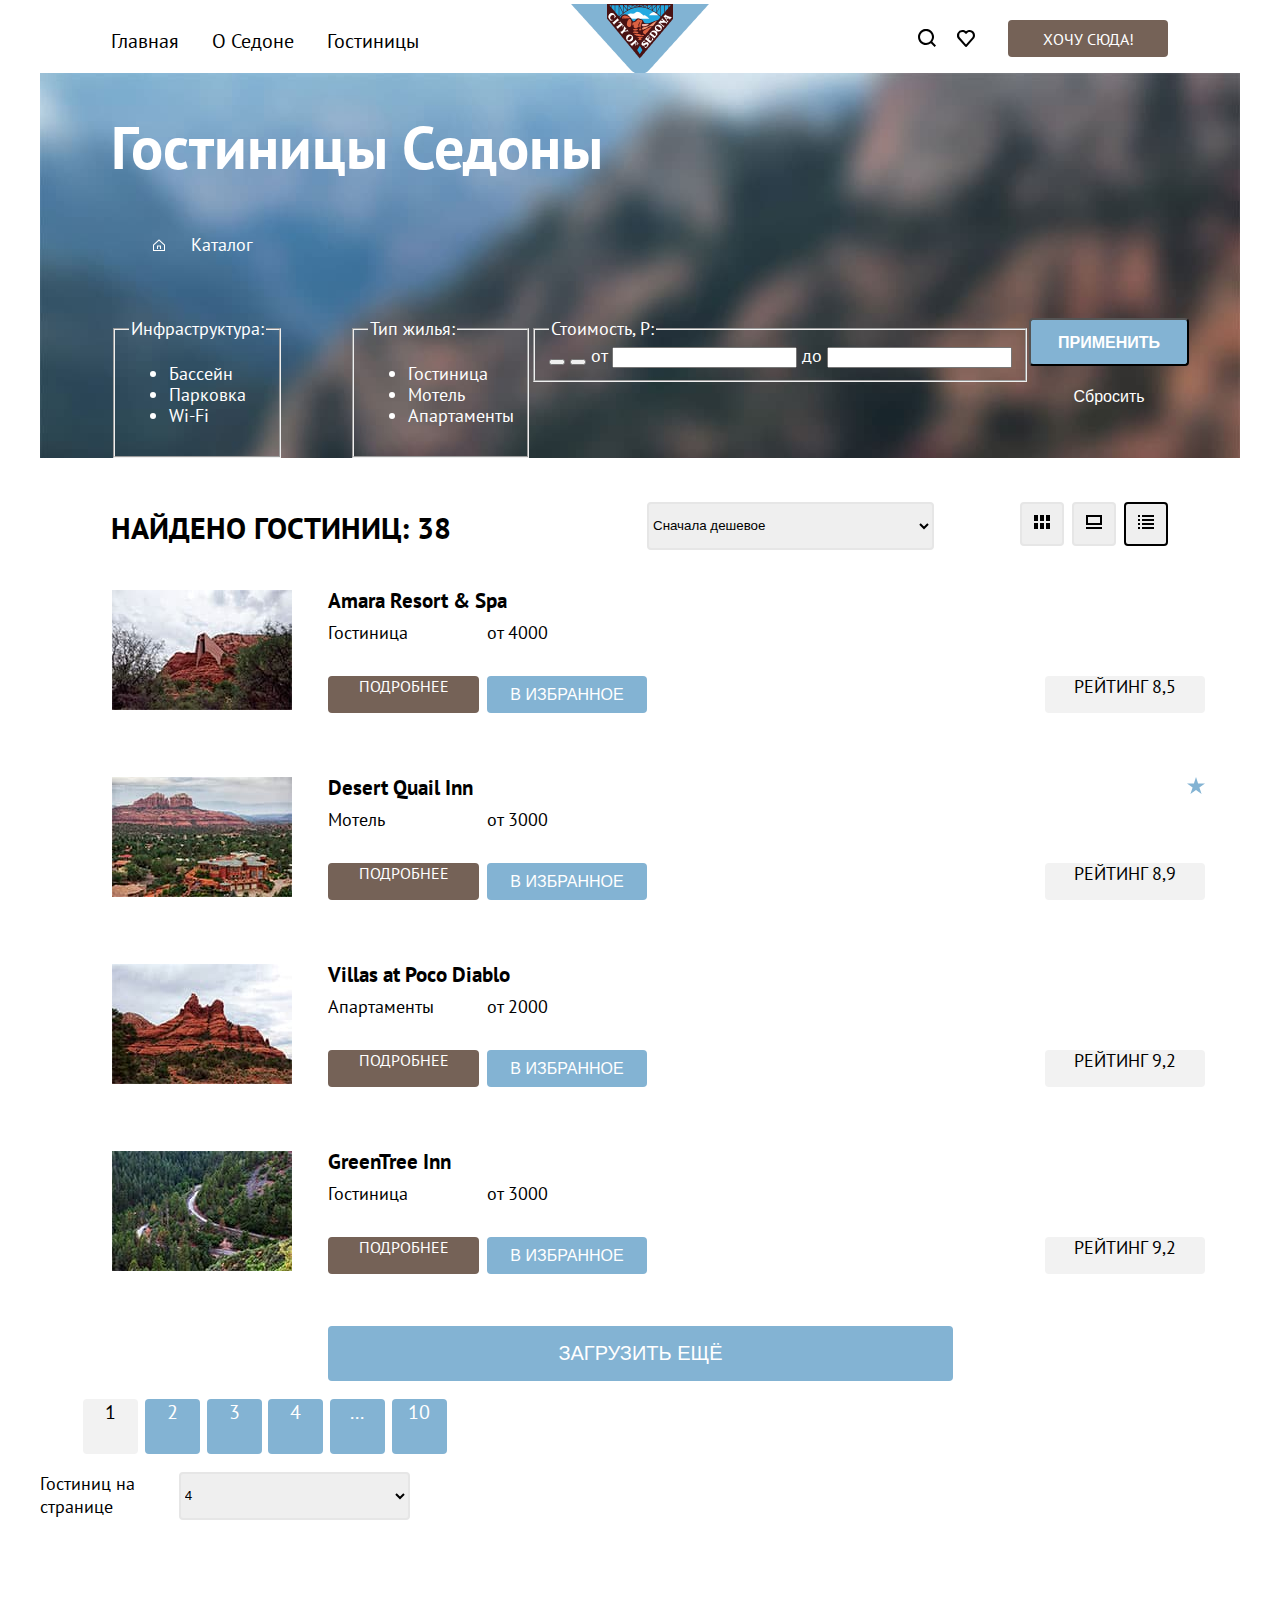
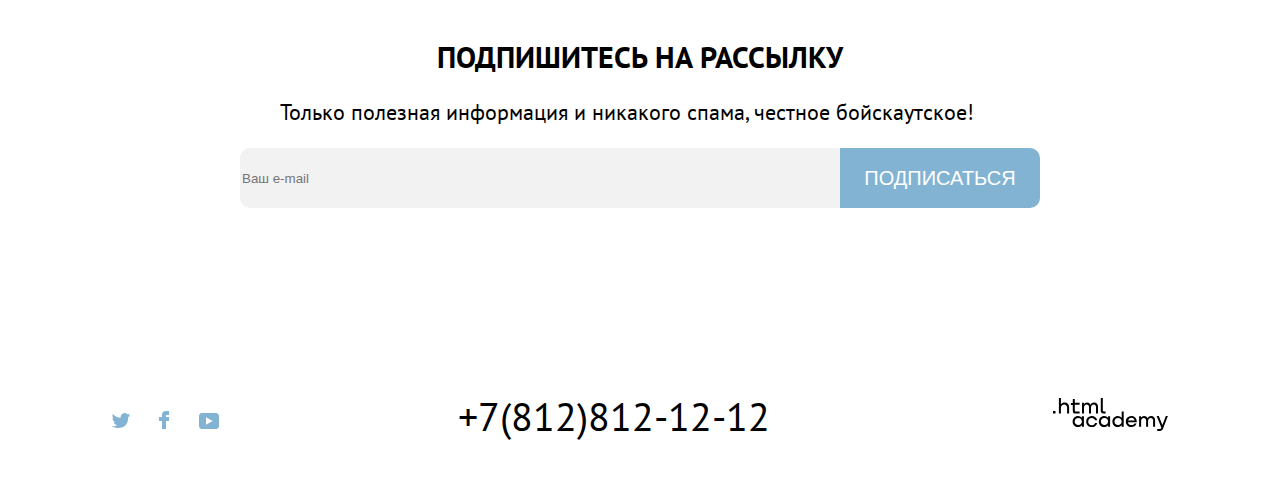
==== commit f26850f5: "Сетки на гридах и флексах для всех страниц" ====
--- a/catalog.html
+++ b/catalog.html
@@ -6,47 +6,52 @@
         <link rel="stylesheet" href="styles/styles.css">
     </head>
 <body>
-    <header class="page-header">
-        <nav class="navigation">            
-          <ul class="navigation-list">
-            <li class="navigation-item">
-              <a class="navigation-link" href="index.html">Главная</a>
-            </li>
-            <li class="navigation-item">
-              <a class="navigation-link" href="aboutSedona.html">О Седоне</a>
-            </li>
-            <li class="navigation-item">
-              <a class="navigation-link navigation-link-current" href="hotels.html">Гостиницы</a>
-            </li>
-          </ul>
-          <a class="navigation-logo" href="index.html">
-            <img class="page-header-logo" alt="Герб Седоны" src="images/sedona.png">
-        </a>
-          
-          <div class="navigation-user">
-              <a class="navigation-link" href="#">
-                <span class="visually-hidden">Поиск</span></a>
-              </div>
-            <div class="navigation-user">
-              <a class="navigation-link" href="#">
-                <span class="visually-hidden">Избранное</span></a>
-              </div>
-            <div class="navigation-user">
-              <a class="navigation-link" href="#">
-                <span>Хочу сюда!</span></a>
-              </div>
-        </nav>
-        </header>
+  <div class="container"><header>
+    <nav class="navigation">
+      <ul class="navigation-list">
+        <li class="navigation-item">
+          <a class="navigation-link main">Главная</a>
+        </li>
+        <li class="navigation-item">
+          <a class="navigation-link about-sedona" href="aboutSedona.html">О Седоне</a>
+        </li>
+        <li class="navigation-item">
+          <a class="navigation-link hotels" href="catalog.html">Гостиницы</a>
+        </li>
+      </ul>
+      <a class="navigation-logo" href="index.html">
+        <img class="page-header-logo" alt="Герб Седоны" src="images/sedona.png">
+    </a>
+    <div class="navigation-user">
+    <div class="navigation-user-search">
+      <a class="navigation-link-search" href="#">
+        <svg aria-hidden="true" focusable="false" width="18" height="18" fill="none" xmlns="http://www.w3.org/2000/svg"><path d="m18 16.5-3.7-3.7A8 8 0 0 0 8-.1C3.6-.1 0 3.6 0 8a8 8 0 0 0 12.9 6.3l3.7 3.7 1.4-1.5ZM8 14a6 6 0 0 1-6-6 6 6 0 0 1 6-6 6 6 0 0 1 6 6 6 6 0 0 1-6 6Z" fill="#000"/></svg>
+         <span class="visually-hidden">Поиск</span>
+      </a>
+      </div>
+    <div class="navigation-user-favourites">
+      <a class="navigation-link-favourites" href="#">
+        <svg aria-hidden="true" focusable="false" width="18" height="17" fill="none" xmlns="http://www.w3.org/2000/svg"><path d="M8.9 17a1 1 0 0 1-.8-.4l-7-7.9A5.4 5.4 0 0 1 5.5 0C6.8 0 8 .5 9 1.3a5.5 5.5 0 0 1 9 4.1c0 1.3-.5 2.5-1.3 3.4l-7 7.9c-.2.2-.4.3-.8.3Zm-6-9.5L9 14.4l6.2-7c.5-.5.7-1.2.7-2 0-1.8-1.5-3.3-3.3-3.3-1 0-2 .5-2.7 1.3-.3.3-.6.4-.9.4-.3 0-.6-.2-.8-.4a3.7 3.7 0 0 0-2.7-1.3 3.3 3.3 0 0 0-3.3 3.3c-.1.9.3 1.6.7 2.1-.1 0-.1 0 0 0Z" fill="#000"/></svg>
+        <span class="visually-hidden">Избранное</span></a>
+      </div>
+    <div class="navigation-user-want">
+      <a class="navigation-link-want" href="#">
+        <span>Хочу сюда!</span></a>
+      </div>  
+      </div>
+    </nav>
+    </header>
 <div class="page-container">        
 <main class="main-inner">
     <header class="inner-header">
         <h1 class="inner-header-title">Гостиницы Седоны</h1>
         <ol class="breadcrumbs">
-            <li class="breadcrumbs-item">
-                <a class="breadcrumbs-link" href="index.html">Главная</a>
-            </li>
-            <li class="breadcrumbs-item">
-                <a class="breadcrumbs-link">Каталог</a>
+            <li class="breadcrumbs-item-home">
+                <a class="breadcrumbs-link-home" href="index.html"></a>
+                <svg width="12" height="12" fill="none" xmlns="http://www.w3.org/2000/svg"><path d="M6 .3 0 5.8V12h12V5.8L6 .3ZM11 11H1V6.2l5-4.5 5 4.5V11Z" fill="#fff"/><path d="M4 10h1V7.5h2V10h1V6.5H4V10Z" fill="#fff"/></svg>
+            </li>
+            <li class="breadcrumbs-item-catalog">
+                <a class="breadcrumbs-link-catalog">Каталог</a>
             </li>
         </ol>
     <section class="catalog-hotels">
@@ -129,7 +134,7 @@
 
 
   <section class="search-result">
-    <h2 class="total-result">Найдено гостиниц</h2>
+    <h2 class="total-result">Найдено гостиниц: 38</h2>
     <div class="sorting-type">
       <label class="visually-hidden" for="sorting">Сортировка</label>
       <select class="select-control" id="sorting" name="sorting">
@@ -139,15 +144,18 @@
       </select>
       <button class="visually-hidden">Сортировать</button>
     </div>
-  <div class="mode-buttons"><button class="mode-buttons-card-small" type="submit"></button>
+  <div class="mode-buttons">
+  <div><button class="mode-buttons-card-small" type="submit"><svg width="16" height="14" fill="none" xmlns="http://www.w3.org/2000/svg"><path d="M4 0H0v6h4V0ZM16 0h-4v6h4V0ZM10 0H6v6h4V0ZM4 8H0v6h4V8ZM16 8h-4v6h4V8ZM10 8H6v6h4V8Z" fill="#000"/></svg></button>
     <span class="visually-hidden">Мелкие карточки</span>
-  </div>  
-  <div class="mode-buttons"><button class="mode-buttons-card-big" type="submit"></button>
-    <span class="visually-hidden">Крупные карточки</span>
+    </div>  
+  <div><button class="mode-buttons-card-big" type="submit"><svg width="16" height="14" fill="none" xmlns="http://www.w3.org/2000/svg"><path d="M16 12H0v2h16v-2ZM14 2v6H2V2h12Zm2-2H0v10h16V0Z" fill="#000"/></svg></button>
+    <span class="visually-hidden">Крупные карточки</span>    
   </div>
-  <div class="mode-buttons"><button class="mode-buttons-card-list" type="submit"></button>
+  <div><button class="mode-buttons-card-list" type="submit"><svg width="16" height="14" fill="none" xmlns="http://www.w3.org/2000/svg"><path d="M2 0H0v2h2V0Zm14 0H4v2h12V0ZM2 4H0v2h2V4Zm14 0H4v2h12V4ZM2 8H0v2h2V8Zm14 0H4v2h12V8ZM2 12H0v2h2v-2Zm14 0H4v2h12v-2Z" fill="#000"/></svg></button>
     <span class="visually-hidden">Список</span>
+    
   </div> 
+</div>  
 </section>  
 <ul class="hotel-list">
   <li class="hotel-card">
@@ -168,6 +176,7 @@
       <span class="hotel-card-price">от 3000</span>
     <a href="#" class="hotel-card-details">Подробнее</a>
     <button class="hotel-card-favourites" type="submit">В избранное</button>
+    <div class="star"><svg width="18" height="17" fill="none" xmlns="http://www.w3.org/2000/svg"><path d="m9 0 2.1 6.5H18l-5.6 4 2.2 6.5L9 13l-5.6 4 2.2-6.5-5.6-4h6.9L9 0Z" fill="#83B3D3"/></svg></div>
     <span class="rating">Рейтинг 8,9</span>
     </li>
     <li class="hotel-card">
@@ -191,7 +200,7 @@
         <span class="rating">Рейтинг 9,2</span>
         </li>
 </ul>
-<button class="button show-more-button" type="button">Загрузить еще</button>
+<button class="button show-more-button" type="button">Загрузить ещё</button>
 <ul class="pagination">
    <li class="pagination-item">
     <a class="pagination-link pagination-current-1">1</a>
@@ -221,39 +230,42 @@
     </select>
   </div>
     
-<section class="contact-section">
-  <h2 class="contact-section-title">Подпишитесь на рассылку</h2>
-  <span class="contact-section-description">Только полезная информация и никакого спама,
+<section class="contact-section-catalog">
+  <h2 class="contact-section-title-catalog">Подпишитесь на рассылку</h2>
+  <span class="contact-section-description-catalog">Только полезная информация и никакого спама,
     честное бойскаутское!</span>
-  <form class="contact-section-form" action="https://htmlacademy.ru" method="POST">
-   <input type="text" id="email" name="E-mail" placeholder="Ваш e-mail">
+  <form class="contact-section-form-catalog" action="https://htmlacademy.ru" method="POST">
+   <input class="contact-form" type="text" id="email" name="E-mail" placeholder="Ваш e-mail">
    <button class="button-contact" type="submit">Подписаться</button>
   </form>
 </section>
 
 <footer class="page-footer">
   <section class="footer-social">
-    <ul class="social-list">
-      <li class="social-item">
+    <ul class="social-list social-item">
+      <li class="social-item-twitter">
         <a class="button" href="https://www.twitter.com/htmlacademy_ru">
-        <span class="visually-hidden">Твиттер</span>
+        <svg aria-hidden="true" focusable="false" width="18" height="15" fill="none" xmlns="http://www.w3.org/2000/svg"><path d="M11.6.2c1.8-.5 3.2.3 3.8 1.2l2.1-.7c0 .9-.6 1.5-.9 1.8.7.1 1.4-.6 1.4-.6a3 3 0 0 1-1.7 2C16.1 10.7 13 15.1 5.7 15h-.5c-.4 0-4.4-.5-5.2-1.9 2.4.2 4.1-.4 5-1.2-1-.3-2.9-.4-3.2-2.9.4.1.6.2 1.3.1C1.8 8.3.4 7.5.5 5.3c.3.3 1.1.5 1.4.5C1.1 5.6-.2 2.5.9.9a11 11 0 0 0 7.6 3.8C8.7 2.3 9.7.8 11.6.2Z" fill="#83B3D3"/></svg>        <span class="visually-hidden">Твиттер</span>
         </a>
       </li>  
-      <li class="social-item">
+      <li class="social-item-facebook">
         <a class="button" href="https://www.facebook.com/htmlacademy">
-        <span class="visually-hidden">Фэйсбук</span>
+        <svg aria-hidden="true" focusable="false" width="10" height="18" fill="none" xmlns="http://www.w3.org/2000/svg"><path d="M7 0a4 4 0 0 0-4 4v2H0v4h3v8h4v-8h3V6H7V4h3V0H7Z" fill="#83B3D3"/></svg>        <span class="visually-hidden">Фэйсбук</span>
         </a>
       </li>  
-      <li class="social-item">
+      <li class="social-item-youtube">
         <a class="button" href="https://www.youtube.com/c/HTMLAcademyRUS">
+        <svg aria-hidden="true" focusable="false" width="20" height="16" fill="none" xmlns="http://www.w3.org/2000/svg"><path d="M17 0H2.9C1.2 0 0 1.5 0 3.2v9.5C0 14.5 1.2 16 2.9 16h14.3c1.5 0 2.9-1.5 2.9-3.2V3.2C19.9 1.5 18.7 0 17 0ZM7 11.8V4.2L13.7 8 7 11.8Z" fill="#83B3D3"/></svg>
         <span class="visually-hidden">Ютьюб</span>
         </a>
       </li>  
     </ul>
   </section>
       <a class="footer-phone-link" href="tel:+78128121212">+7(812)812-12-12</a>
-      <a class="footer-link" href="https://htmlacademy.ru" >.html academy</a>
-</footer>
+      <a class="footer-link" href="https://htmlacademy.ru">
+      <svg width="115" height="34" fill="none" xmlns="http://www.w3.org/2000/svg"><path d="M0 12.9v2.6h2.5v-2.6H0ZM11.6 4.5c-1.6 0-2.8.7-3.6 1.7h-.1V0h-2v15.5h2v-5.3c0-2.1 1.3-3.6 3.3-3.6 1.8 0 2.9 1.4 2.9 3.2v5.7h2V9.4c.1-3-1.8-4.9-4.5-4.9ZM26.6 4.8h-4.8V1.1h-2v3.8h-1.9v2h1.9v6c0 1.7 1 2.7 2.7 2.7h4.1v-2h-3.7c-.7 0-1.1-.4-1.1-1.1V6.8h4.8v-2ZM41.1 4.6c-1.6 0-2.9.8-3.5 2.1h-.1a3.7 3.7 0 0 0-3.4-2.1c-1.4 0-2.5.8-3.1 1.8h-.1V4.8H29v10.6h2V10c0-2 1-3.5 2.6-3.5 1.5 0 2.4 1 2.4 2.6v6.3h2V9.8c0-2.4 1.4-3.3 2.6-3.3 1.5 0 2.4 1 2.4 2.6v6.3h2V8.9c.1-2.5-1.4-4.3-3.9-4.3ZM47.8 12.7c0 1.7 1 2.7 2.8 2.7h2v-2h-1.7c-.7 0-1.1-.4-1.1-1.1V0h-2v12.7ZM28.9 19.7a4.9 4.9 0 0 0-3.9-1.8c-3.1 0-5.4 2.3-5.4 5.6s2.3 5.6 5.4 5.6c1.8 0 3-.8 3.8-1.9h.1v1.6h2V18.2h-2v1.5Zm-3.6 7.4a3.5 3.5 0 0 1-3.6-3.6c0-2 1.4-3.6 3.6-3.6s3.6 1.6 3.6 3.6c0 1.9-1.4 3.6-3.6 3.6ZM44.2 22c-.5-2.4-2.6-4.1-5.4-4.1a5.4 5.4 0 0 0-5.6 5.6c0 3.1 2.2 5.6 5.6 5.6 2.8 0 4.9-1.8 5.4-4.2h-2.1a3.4 3.4 0 0 1-3.3 2.3 3.5 3.5 0 0 1-3.6-3.6c0-2 1.4-3.6 3.6-3.6 1.6 0 2.8 1 3.3 2.2h2.1V22ZM55.1 19.7a4.9 4.9 0 0 0-3.9-1.8c-3.1 0-5.4 2.3-5.4 5.6s2.3 5.6 5.4 5.6c1.8 0 3-.8 3.8-1.9h.1v1.6h2V18.2h-2v1.5Zm-3.6 7.4a3.5 3.5 0 0 1-3.6-3.6c0-2 1.4-3.6 3.6-3.6s3.6 1.6 3.6 3.6c0 1.9-1.5 3.6-3.6 3.6ZM68.7 19.8a5 5 0 0 0-3.9-1.9c-3.1 0-5.4 2.3-5.4 5.6s2.2 5.6 5.4 5.6c1.7 0 3-.8 3.8-1.8h.1v1.5h2V13.4h-2v6.4Zm-3.6 7.3a3.5 3.5 0 0 1-3.6-3.6c0-2 1.4-3.6 3.6-3.6s3.6 1.6 3.6 3.6c-.1 2-1.5 3.6-3.6 3.6ZM78.3 17.9a5.4 5.4 0 0 0-5.5 5.6c0 3 2.1 5.6 5.5 5.6 2.5 0 4.5-1.3 5.2-3.6h-2.1c-.5 1-1.6 1.6-3 1.6-1.9 0-3.3-1.3-3.4-2.9h8.8c.2-3.6-2-6.3-5.5-6.3Zm0 1.9c1.7 0 3 1 3.3 2.6h-6.5a3.2 3.2 0 0 1 3.2-2.6ZM98.2 17.9a4 4 0 0 0-3.6 2h-.1c-.6-1.2-1.8-2-3.4-2-1.4 0-2.5.7-3.1 1.8v-1.5h-1.9v10.6h2v-5.4c0-2 1-3.4 2.6-3.5 1.5 0 2.4 1 2.4 2.6v6.3h2v-5.6c0-2.4 1.4-3.3 2.6-3.3 1.5 0 2.4 1 2.4 2.6v6.3h2v-6.5c.1-2.6-1.4-4.4-3.9-4.4ZM109.4 27l-3.6-8.9h-2.2l4.8 11.6c-.3.9-.7 1.2-1.7 1.2h-2.5v2h2.5c1.8 0 2.8-.8 3.5-2.6l4.7-12.2h-2.1l-3.4 8.9Z" fill="#000"/></svg></a>
+    </footer>
+</div>
 </div>
 </body>
 </html>--- a/styles/styles.css
+++ b/styles/styles.css
@@ -3,7 +3,7 @@
     font-family: "PT Sans";
     font-style: normal;
     font-weight: 400;
-    src: url("fonts/ptsans-400.woff2");
+    src: url("../fonts/ptsans-400.woff2");
     font-display: swap;
 }
 
@@ -11,13 +11,11 @@
     font-family: "PT Sans";
     font-style: normal;
     font-weight: 700;
-    src: url("fonts/ptsans-700.woff2");
+    src: url("../fonts/ptsans-700.woff2");
     font-display: swap;
 }
 
 body {
-    width: 1200px;
-    margin: 0 auto;
     display: flex;
     flex-direction: column;
     min-height: 100%;
@@ -27,51 +25,147 @@
     color: #000000;
 }
 
+.container {
+    width: 1200px;
+    margin: 0 auto;
+}
+
+
+.visually-hidden {
+  position: absolute;
+  width: 1px;
+  height: 1px;
+  margin: -1px;
+  padding: 0;
+  border: 0;
+  clip: rect(0 0 0 0);
+  overflow: hidden;
+}
+
 .navigation {
     display: flex;
     justify-content: space-between;
-    width: 1200px;
-    margin: 0;
+    align-items: center;
+    height: 65px;
 }
 
 .navigation-list {
-    display: grid;
-    grid-template-columns: 100px 100px 100px;
-    gap: 33px;
+    display: flex;
+    flex-wrap: wrap;
     font-size: 20px;
     line-height: 26px;
     list-style-type: none;
-}
+    padding: 0;
+}
+
+.navigation-link.main {
+    width: 68px;
+    height: 26px;
+    margin-left: 71px;
+    margin-bottom: 21px;    
+}
+
+.navigation-link.about-sedona {
+    width: 82px;
+    height: 26px;
+    margin-left: 33px;
+    margin-bottom: 21px;
+}
+
+.navigation-link.hotels {
+    width: 93px;
+    height: 26px;
+    margin-left: 33px;
+    margin-bottom: 21px;
+}
+
 
 .navigation-list a {
     color: #000000;
     text-decoration: none;
-}
-
-.navigation-user {
-    display: grid;
-    grid-template-columns: 50px 50px 200px;
-    
 }
 
 .navigation-logo {
     width: 138px;
-    margin: auto;
+    margin-bottom: 0;
+    margin-right: 209px;
+    margin-left: 151px;
+}
+
+.navigation-user {
+    display: flex;    
+    margin: 0;
+}
+
+.navigation-user-want {
+    display: block;
+    width: 160px;
+    height: 37px;
+    background-color: #756257;
+    border-radius: 4px;
+    margin-right: 72px;
+    margin-bottom: 14px;
+    margin-top: 14px;
+}
+
+.navigation-link-want {  
+    display: block;
+    color: #ffffff;
+    font-size: 16px;
+    line-height: 21px;
+    text-transform: uppercase;
+    text-decoration: none;
+    text-align: center;
+    padding-top: 9px;
+    padding-bottom: 10px;
+}
+.navigation-user-favourites{
+    padding-right: 33px;
+    padding-top: 24px;
+    padding-bottom: 24px;
+    margin: 0;
+}
+
+.navigation-link-favourites {
+    display: block;
+}
+
+.navigation-user-search {
+    padding-right: 21px;
+    padding-top: 23px;
+    padding-bottom: 23px;
+    margin: 0;
+}
+
+.navigation-link-search {
+    display: block;
+}
+
+.navigation-link-want a {
+    text-decoration: none;
 }
 
 .welcome-section {
-    width: 1200px;
-    margin: 0 40px;
-}
-
-.logo {
-/*Здесь будет картинка Седоны*/
+    height: 485px;
+    margin: 0;
+    background: url("../images/page-main.jpg") no-repeat;
+}
+
+.welcome-image-1 {
+    padding-left: 371px;
+    padding-top: 51px;
+}
+
+.welcome-image-2 {
+    padding-top: 20px;
 }
 
 .advantages {
     display: flex;
     flex-direction: column;
     text-align: center;
+    margin: 0;
+    padding: 0;
 }
 
 .sedona-description {
@@ -79,6 +173,8 @@
     height: 80px;
     padding-top: 63px;
     padding-left: 240px;
+    padding-right: 240px;
+    margin: 0;
     font-size: 30px;
     line-height: 36px;
     text-transform: uppercase;
@@ -89,6 +185,8 @@
     font-size: 22px;
     line-height: 36px;
     padding-left: 240px;
+    padding-top: 23px;
+    padding-bottom: 79px;
     
 }
 
@@ -101,7 +199,9 @@
                          "i-3 i-4 i-5";
     grid-template-columns: 400px 400px 400px;    
     grid-template-rows: 384px 384px 384px 384px;  
-    list-style-type: none;               
+    list-style-type: none;     
+    margin: 0;
+    padding: 0;          
 }
 
 .item-1 {
@@ -166,6 +266,11 @@
     display: flex;
     flex-direction: column;
     background-color: rgba(131, 179, 211, 0.12);
+}
+
+.subadvantages-item {
+    padding: 90px 75px 20px;
+    text-align: center;
 }
 
 .advantages-title {
@@ -193,19 +298,15 @@
 }
 
 .subadvantages-title {
-    width: 400px;
-    height: 60px;
-    padding-top: 184px;
+    padding-top: 23px;
     font-size: 24px;
     line-height: 28px;
     text-transform: uppercase;
     margin: 0;
+    margin-bottom: 20px;
 }
 
 .subadvantages-description {
-    width: 250px;
-    padding-left: 75px;
-    padding-top: 20px;
     font-size: 18px;
     line-height: 21px;    
 }
@@ -260,9 +361,9 @@
 }
 
 .contact-section {
-    height: 481px;
-    background-image: url(/images/contact-section-background.jpg);
-    background-color: #889988;
+    min-height: 411px;
+    background: url("../images/contact-section-background.jpg") no-repeat;
+ 
 }
 
 .contact-section-title {
@@ -273,10 +374,12 @@
     line-height: 36px;
     text-align:center;
     color: #ffffff;
+    text-transform: uppercase;
 }
 
 .contact-section-description {
     width: 720px;
+    height: 72px;
     padding-top: 159px;
     padding-left: 240px;
     font-size: 22px;
@@ -288,6 +391,7 @@
 .contact-section-form {
     display: grid;
     grid-template-columns: 600px 200px;
+    padding-top: 23px;
     padding-bottom: 94px;
     padding-left: 200px;
     height: 60px;
@@ -307,6 +411,8 @@
     height: 60px;
     background-color: #83B3D3;
     border-radius: 0px 10px 10px 0px;
+    border: none;
+    color: #ffffff;
     font-size: 20px;
     line-height: 36px;
     text-transform: uppercase;
@@ -315,109 +421,251 @@
 .page-footer {
     display: flex;
     justify-content: space-between;
-    width: 1200px;
-    margin: 0;
-    font-family: "PT Sans", sans-serif;
+    margin: 0;
     font-size: 40px;
     line-height: 40px;
     color:#000000;
     background-color: #ffffff;
 }
 
+.footer-social {
+    height: 120px;
+}
+
 .social-list {
     display: flex;
-    justify-content: space-between;
-    margin: auto;
-}
-
-.social-item {
+    align-items: center;
+    height: 120px;
+    margin: 0;
+    padding: 0;
+    list-style-type: none;  
+}
+
+.social-item-twitter {
+    display: block;
+    padding-left: 72px;
+    padding-top: 50px;
+    padding-bottom: 55px;
+}
+
+.social-item-facebook {
+    display: block;
+    padding-left: 29px;
+    padding-top: 49px;
+    padding-bottom: 53px;
+
+}
+
+.social-item-youtube {
+    display: block;
+    padding-left: 30px;
+    padding-top: 50px;
+    padding-bottom: 54px;
+}
+
+
+.footer-link {
+    display: block;
     font-size: 20px;
     line-height: 20px;
     color:#000000;
     background-color: #ffffff;
-}
-
-.footer-link {
-    font-size: 20px;
-    line-height: 20px;
-    color:#000000;
-    background-color: #ffffff;
+    padding-right: 72px;
+    padding-left: 53px;
+    padding-top: 42px;
+    padding-bottom: 44px;
+}
+
+.footer-phone-link {
+    display: block;
+    color: #000000;
+    width: 720px;
+    margin-left: 61px;
+    margin-right: 53px;
+    margin-top: 40px;
+    margin-bottom: 30px;
+    text-decoration: none;
+    text-align: center;
 }
 
 /*Каталог*/
 
 .main-inner {
-    display: grid;
+    display: flex;
     width: 1200px;
-    color: #ffffff;
-    background-color: #83B3D3;
-   }
+    color: #ffffff;   
+}
+
+.inner-header {
+    background: url("../images/main-catalog-background.jpg")
+}
 
 .inner-header-title {
     font-size: 60px;
     line-height: 78px;
     color: #ffffff;
-    background-image: url("images/main-catalog-background.jpg");
+    margin-left: 71px;
+    margin-top: 35px;
+    
 }
 
 /*Фильтры*/
 
 .breadcrumbs {
     display: flex;
+    list-style-type: none;
+}
+
+
+
+.breadcrumbs-item-home {
+    margin-left: 73px;
+    margin-top: 8px;
+}
+
+.breadcrumbs-item-catalog {
+    margin-left: 26px;
+    margin-top: 8px;
 }
 
 .catalog-hotels {
-    display: grid;
-    grid-template-columns: 250px 150px 500px 300px;
-    grid-template-rows: 40px auto;
+    display: flex;
     width: 1200px;
-    height: 410px;
+}
+
+.search-hotels {
+    display: flex;
+    flex-direction: column;
+}
+
+.search-form {
+    margin-left: 71px;
+    margin-top: 45px;
+}
+
+.search-form-fieldset {
+    margin-top: 45px;
+    margin-left: 67px;
+}
+
+.price-hotels {
+    margin-top: 45px;
+}
+
+.search-hotels {
+    width: 160px;
+    height: 71px;
+    margin-top: 45px;
+}
+
+.search-hotels-apply {
+    width: 160px;
+    height: 48px;
+    font-weight: bold;
+    font-size: 16px;
+    line-height: 21px;
     background-color: #83B3D3;
-}
-
-.search-form-field-title {
-    grid-column: 1/3;
-    grid-row: 1/2;
-}
-
-.search-form-field-item {
-    grid-column: 1/3;
-    grid-row: 2/3;
-}
-
-.search-form-fieldset {
-    grid-column: 2/3;
-    grid-row: 1/2;
-}
-
-.price-hotels-title {
-    grid-column: 3/4;
-    grid-row: 1/2;
+    color: #ffffff;
+    text-transform: uppercase;
+    border-radius: 4px;
+}
+
+.search-hotels-reset {
+    width: 160px;
+    height: 23px;
+    font-size: 16px;
+    line-height: 21px;
+    color: #ffffff;
+    background: none;   
+    border: none;
+    padding-top: 20px;    
 }
 
 /*Результат поиска*/
 .search-result {
-    display: grid;
-    grid-template-columns: 500px 300px 100px 100px 100px;
-    gap: 25px;
-    width: 1200px;
-}
+    display: flex;
+    justify-content: space-between;
+}
+
+.total-result {
+    height: 39px;
+    font-size: 30px;
+    line-height: 39px;
+    text-transform: uppercase;
+    margin-left: 71px;
+    margin-top: 50px;
+}
+
+.sorting-type {
+    width: 287px;
+    height: 48px;
+   
+    margin-top: 44px;
+    margin-left: 192px;
+    margin-right: 82px;
+}
+
+.select-control {
+    width: 287px;
+    height: 48px;
+    border: 2px solid #E6E6E6;
+    box-sizing: border-box;
+    border-radius: 4px;
+}
+
+.mode-buttons {
+    display: flex;
+    background-color: #ffffff;
+}
+
+.mode-buttons-card-list {
+    width: 44px;
+    height: 44px;
+    border-radius: 4px;
+    border: 2px solid #000000;
+    margin-top: 44px;
+    margin-right: 72px;
+}
+
+.mode-buttons-card-big {
+    width: 44px;
+    height: 44px;
+    border: 2px solid #E6E6E6;
+    border-radius: 4px;
+    margin-top: 44px;
+    margin-right: 8px;
+}
+
+.mode-buttons-card-small {
+    width: 44px;
+    height: 44px;
+    border: 2px solid #E6E6E6;
+    border-radius: 4px;
+    margin-top: 44px;
+    margin-right: 8px;
+}
+
+/*Картоки каталога*/
 
 .hotel-list {
-    display: flex;
-    flex-direction: column;
-    gap: 30px;
+    
+    display: flex;
+    flex-direction: column;
+    gap: 61px;
+    padding: 0;
 }
 
 .hotel-card {
     display: grid;
-    grid-template-columns: 250px 200px 200px 550px;
-    grid-template-rows: 40px 40px 40px;
-    gap: 10px;
-    width: 1200px;
-}
-
-.hotel-card-image {
+    grid-template-columns: 208px 151px 160px 550px;
+    grid-template-rows: 32px 54px 40px;
+    grid-column-gap: 8px;
+    grid-row-gap: 0;
+    width: 1056px;
+    margin-left: 72px;
+}
+
+.hotel-card-link {
     grid-column: 1/2;
     grid-row: 1/3;
     margin-top: auto;
@@ -426,6 +674,7 @@
 .hotel-card-title {
     grid-column: 2/4;
     grid-row: 1/2;
+    margin: 0;
 }
 
 .hotel-card-type {
@@ -448,39 +697,93 @@
     grid-row: 3/4;
 }
 
+.star {
+    grid-column: 4/5;
+    grid-row: 1/2;
+    justify-self: end;
+}
+
 .rating {
     grid-column: 4/5;
     grid-row: 3/4;
-}
-
-.button .show-more-button {
-    margin: auto;
+    width: 160px;
+    height: 37px;
+    background: #F2F2F2;
+    border-radius: 4px;
+    text-align: center;
+    justify-self: end;
+    text-transform: uppercase;
+}
+
+.hotel-card-details {
+    width: 151px;
+    height: 37px;
+    background: #756257;
+    border-radius: 4px;
+    font-size: 16px;
+    line-height: 21px;
+    color: #ffffff;
+    text-transform: uppercase;
+    text-decoration: none;
+    text-align: center;
+}
+
+.hotel-card-favourites {
+    width: 160px;
+    height: 37px;
+    background: #83B3D3;
+    border: none;
+    border-radius: 4px;
+    font-size: 16px;
+    line-height: 21px;
+    color: #ffffff;
+    text-transform: uppercase;
+    text-decoration: none;
+    text-align: center;
+}
+
+
+
+.show-more-button {
     font-size: 20px;
     line-height: 26px;
     color: #ffffff;
     background-color: #83B3D3;
+    border: none;
     width: 625px;
     height: 55px;
-}
+    border-radius: 4px;
+    text-transform: uppercase;
+    margin-left: 288px;
+    margin-top: 31px;
+}
+
 
 .pagination {
     display: flex;
     justify-content: space-around;
     width: 370px;
+    list-style-type: none;
 }
 
 .pagination-link {
+    display: block;
     font-size: 20px;
     line-height: 26px;
-    color: #000000;
+    color: #ffffff;
+    text-align: center;
+    vertical-align: middle;
     background-color: #83B3D3;
     width: 55px;
     height: 55px;
     border-radius: 4px;
-}
-
-.pagination-link .pagination-current-1 {
+    text-decoration: none;       
+}
+
+.pagination-link.pagination-current-1 {
     background-color: #F2F2F2;
+    color: #000000;
+    border-radius: 4px;
 }
 
 .quantity-hotel-card {
@@ -488,4 +791,46 @@
     line-height: 23px;
     color: #000000;
     background-color: #ffffff;
+}
+
+
+.contact-section-catalog {
+    min-height: 411px;
+}
+
+.contact-section-title-catalog {
+    width: 720px;
+    padding-top: 94px;
+    padding-left: 240px;
+    font-size: 30px;
+    line-height: 36px;
+    text-align:center;
+    color: #000000;
+    text-transform: uppercase;
+}
+
+.contact-section-description-catalog {
+    width: 720px;
+    height: 72px;
+    padding-top: 159px;
+    padding-left: 240px;
+    font-size: 22px;
+    line-height: 26px;
+    text-align: center;
+    color: #000000;
+}
+
+.contact-section-form-catalog {
+    display: grid;
+    grid-template-columns: 600px 200px;
+    padding-top: 23px;
+    padding-bottom: 94px;
+    padding-left: 200px;
+    height: 60px;
+}
+
+.contact-form {
+    background-color: #F2F2F2;
+    border: 0;
+    border-radius: 10px 0px 0px 10px;
 }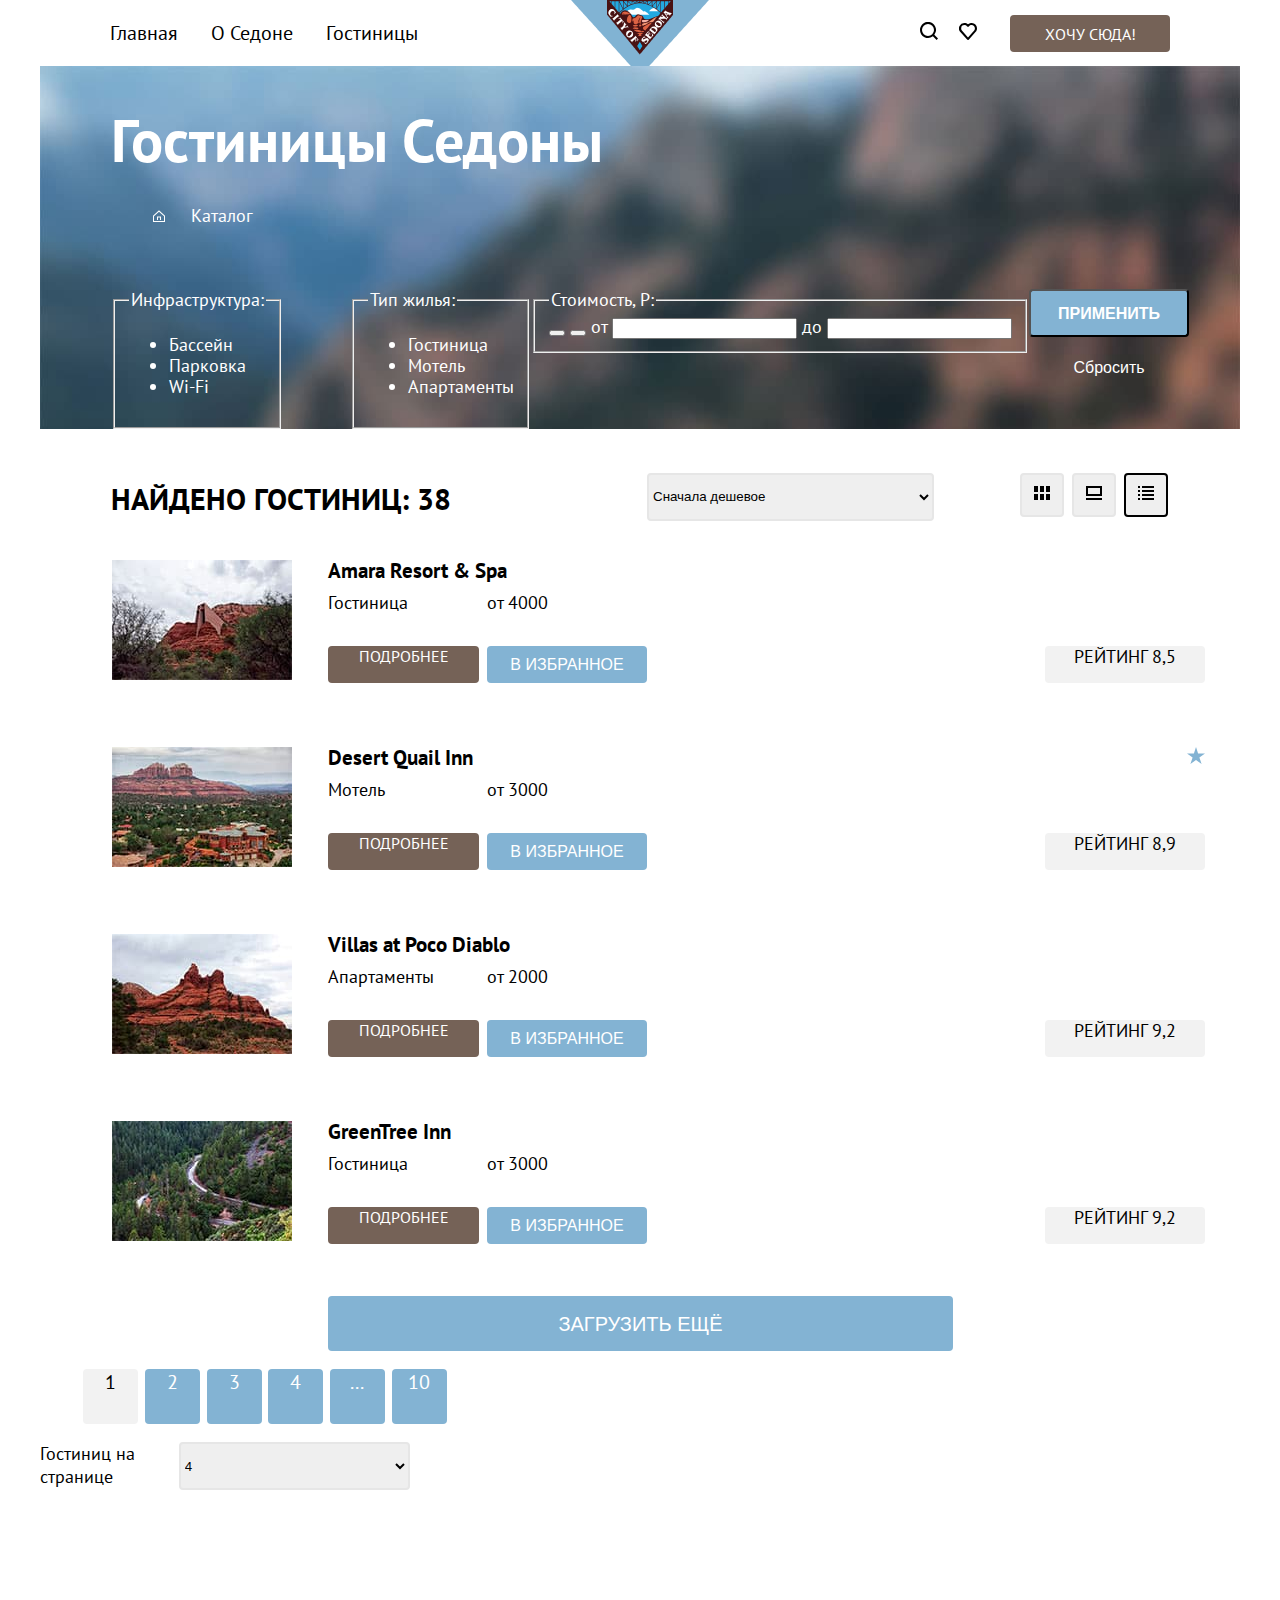
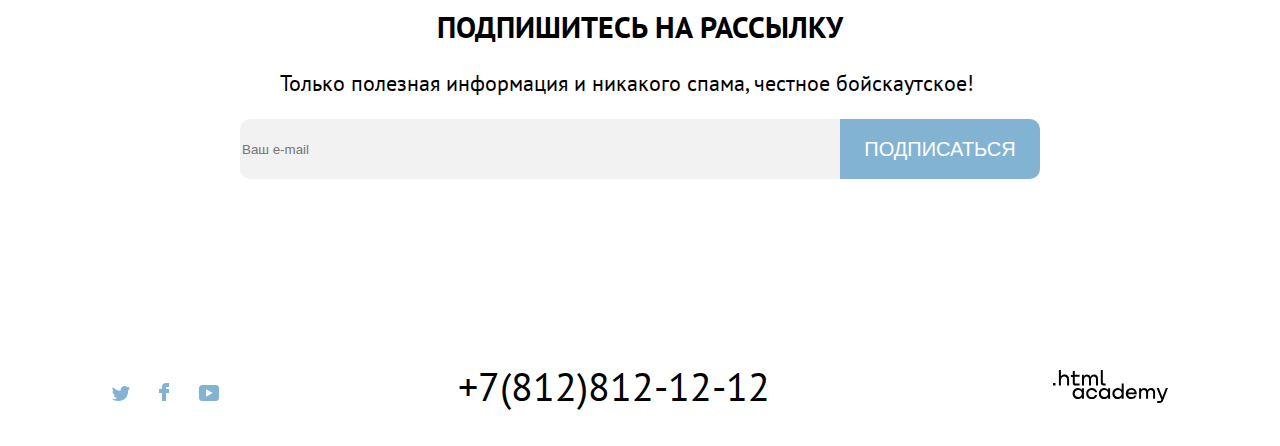
==== commit d50cc918: "Микросетки" ====
--- a/catalog.html
+++ b/catalog.html
@@ -10,13 +10,13 @@
     <nav class="navigation">
       <ul class="navigation-list">
         <li class="navigation-item">
-          <a class="navigation-link main">Главная</a>
+          <a class="navigation-link-main">Главная</a>
         </li>
         <li class="navigation-item">
-          <a class="navigation-link about-sedona" href="aboutSedona.html">О Седоне</a>
+          <a class="navigation-link-about-sedona" href="aboutSedona.html">О Седоне</a>
         </li>
         <li class="navigation-item">
-          <a class="navigation-link hotels" href="catalog.html">Гостиницы</a>
+          <a class="navigation-link-hotels" href="catalog.html">Гостиницы</a>
         </li>
       </ul>
       <a class="navigation-logo" href="index.html">
--- a/styles/styles.css
+++ b/styles/styles.css
@@ -23,11 +23,13 @@
     font-size: 18px;
     line-height: 21px;
     color: #000000;
+    margin: 0;
 }
 
 .container {
     width: 1200px;
     margin: 0 auto;
+    padding: 0 10px;
 }
 
 
@@ -46,7 +48,8 @@
     display: flex;
     justify-content: space-between;
     align-items: center;
-    height: 65px;
+    min-height: 65px;
+    padding: 0 70px;
 }
 
 .navigation-list {
@@ -58,25 +61,12 @@
     padding: 0;
 }
 
-.navigation-link.main {
-    width: 68px;
-    height: 26px;
-    margin-left: 71px;
-    margin-bottom: 21px;    
-}
-
-.navigation-link.about-sedona {
-    width: 82px;
-    height: 26px;
-    margin-left: 33px;
-    margin-bottom: 21px;
-}
-
-.navigation-link.hotels {
-    width: 93px;
-    height: 26px;
-    margin-left: 33px;
-    margin-bottom: 21px;
+.navigation-link-about-sedona {      
+    margin-left: 33px;    
+}
+
+.navigation-link-hotels {    
+    margin-left: 33px;   
 }
 
 
@@ -87,25 +77,24 @@
 
 .navigation-logo {
     width: 138px;
-    margin-bottom: 0;
+    margin-bottom: -8px;
+    margin-left: 151px;
     margin-right: 209px;
-    margin-left: 151px;
 }
 
 .navigation-user {
     display: flex;    
+    align-items: center;
+    justify-content: center;
     margin: 0;
 }
 
 .navigation-user-want {
     display: block;
-    width: 160px;
+    min-width: 160px;
     height: 37px;
     background-color: #756257;
     border-radius: 4px;
-    margin-right: 72px;
-    margin-bottom: 14px;
-    margin-top: 14px;
 }
 
 .navigation-link-want {  
@@ -120,10 +109,7 @@
     padding-bottom: 10px;
 }
 .navigation-user-favourites{
-    padding-right: 33px;
-    padding-top: 24px;
-    padding-bottom: 24px;
-    margin: 0;
+    margin-right: 33px;  
 }
 
 .navigation-link-favourites {
@@ -131,11 +117,8 @@
 }
 
 .navigation-user-search {
-    padding-right: 21px;
-    padding-top: 23px;
-    padding-bottom: 23px;
-    margin: 0;
-}
+     margin-right: 21px;
+}    
 
 .navigation-link-search {
     display: block;
@@ -147,17 +130,20 @@
 
 .welcome-section {
     height: 485px;
-    margin: 0;
     background: url("../images/page-main.jpg") no-repeat;
-}
-
-.welcome-image-1 {
-    padding-left: 371px;
-    padding-top: 51px;
+    background-color: #83B3D3;
+}
+
+.welcome-image-wrapper {
+    padding: 50px 0 23px 371px;
+}
+
+.welcome-image {
+    margin: 0 auto;
 }
 
 .welcome-image-2 {
-    padding-top: 20px;
+    margin: 0;
 }
 
 .advantages {
@@ -168,26 +154,28 @@
     padding: 0;
 }
 
+.sedona-description-section {
+    width: 720px;
+    align-self: center;
+    text-align: center;
+    margin-top: 63px;
+    margin-bottom: 79px;
+
+}
+
 .sedona-description {
-    width: 730px;
-    height: 80px;
-    padding-top: 63px;
-    padding-left: 240px;
-    padding-right: 240px;
-    margin: 0;
     font-size: 30px;
     line-height: 36px;
     text-transform: uppercase;
+    margin: 0;
+    padding-bottom: 20px;
 }
 
 .reasons {
     width: 720px;
     font-size: 22px;
-    line-height: 36px;
-    padding-left: 240px;
-    padding-top: 23px;
-    padding-bottom: 79px;
-    
+    line-height: 36px;   
+    margin: 0;  
 }
 
 /*Преимущества Седоны через сделаны гридами */
@@ -273,6 +261,13 @@
     text-align: center;
 }
 
+/*
+.advantages-item {
+    padding: 98px 0px 0px 25px;
+    text-align: center;
+}
+*/
+
 .advantages-title {
     width: 400px;
     height: 60px;
@@ -340,7 +335,7 @@
     color: #000000;
     text-align: center;
     margin-top: 15px;
-    margin-left: 240px;
+    margin: 0 auto;
    }
 
 .button-search {
@@ -379,9 +374,7 @@
 
 .contact-section-description {
     width: 720px;
-    height: 72px;
-    padding-top: 159px;
-    padding-left: 240px;
+    min-height: 72px;
     font-size: 22px;
     line-height: 26px;
     text-align: center;
@@ -391,9 +384,9 @@
 .contact-section-form {
     display: grid;
     grid-template-columns: 600px 200px;
+    justify-content: center;
     padding-top: 23px;
-    padding-bottom: 94px;
-    padding-left: 200px;
+    padding-bottom: 94px;    
     height: 60px;
 }
 
@@ -429,7 +422,7 @@
 }
 
 .footer-social {
-    height: 120px;
+    min-height: 120px;
 }
 
 .social-list {
@@ -444,25 +437,17 @@
 .social-item-twitter {
     display: block;
     padding-left: 72px;
-    padding-top: 50px;
-    padding-bottom: 55px;
 }
 
 .social-item-facebook {
     display: block;
     padding-left: 29px;
-    padding-top: 49px;
-    padding-bottom: 53px;
-
 }
 
 .social-item-youtube {
     display: block;
     padding-left: 30px;
-    padding-top: 50px;
-    padding-bottom: 54px;
-}
-
+}
 
 .footer-link {
     display: block;
@@ -472,8 +457,7 @@
     background-color: #ffffff;
     padding-right: 72px;
     padding-left: 53px;
-    padding-top: 42px;
-    padding-bottom: 44px;
+    padding-top: 44px;
 }
 
 .footer-phone-link {
@@ -482,8 +466,8 @@
     width: 720px;
     margin-left: 61px;
     margin-right: 53px;
-    margin-top: 40px;
-    margin-bottom: 30px;
+    padding-top: 40px;
+    padding-bottom: 30px;
     text-decoration: none;
     text-align: center;
 }
@@ -504,8 +488,10 @@
     font-size: 60px;
     line-height: 78px;
     color: #ffffff;
-    margin-left: 71px;
-    margin-top: 35px;
+    padding-left: 71px;
+    padding-top: 35px;
+    padding-right: 601px;
+    margin: 0;
     
 }
 
